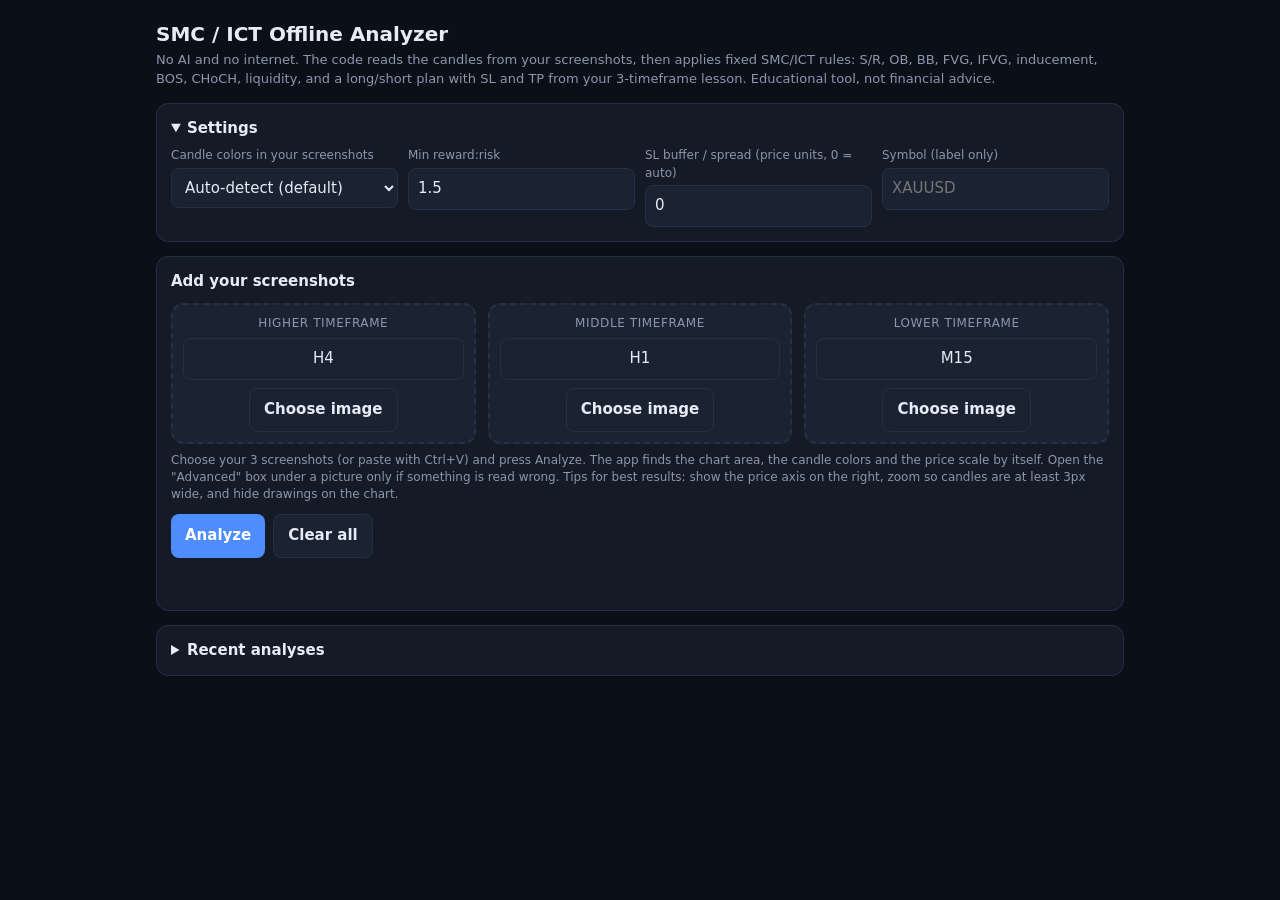
==== analyzer.html @ 826cf060 "Add files via upload" ====
<!doctype html>
<html lang="en">
<head>
<meta charset="utf-8">
<meta name="viewport" content="width=device-width,initial-scale=1">
<title>SMC/ICT Offline Analyzer</title>
<style>
:root{--bg:#0b0f17;--card:#141a26;--card2:#1b2332;--line:#263045;--tx:#e6ebf5;--mut:#8b97ad;--acc:#4f8cff;--g:#22c55e;--r:#ef4444;--y:#eab308}
*{box-sizing:border-box}
body{margin:0;background:var(--bg);color:var(--tx);font:15px/1.45 system-ui,-apple-system,Segoe UI,Roboto,sans-serif}
.wrap{max-width:1000px;margin:0 auto;padding:16px}
h1{font-size:20px;margin:4px 0 2px}
.sub{color:var(--mut);font-size:13px;margin-bottom:14px}
.card{background:var(--card);border:1px solid var(--line);border-radius:12px;padding:14px;margin-bottom:14px}
.card h2{font-size:15px;margin:0 0 10px}
label{display:block;font-size:12px;color:var(--mut);margin:8px 0 3px}
input,select{width:100%;background:var(--card2);border:1px solid var(--line);color:var(--tx);border-radius:8px;padding:9px;font:inherit}
.row{display:grid;grid-template-columns:repeat(auto-fit,minmax(150px,1fr));gap:10px}
.slots{display:grid;grid-template-columns:repeat(auto-fit,minmax(290px,1fr));gap:12px}
.slot{border:2px dashed var(--line);border-radius:12px;padding:10px;background:var(--card2)}
.slot .role{font-size:12px;color:var(--mut);text-transform:uppercase;letter-spacing:.05em;text-align:center}
.slot .lbl{margin-top:6px;text-align:center}
.slot .pick{margin-top:8px;text-align:center}
.ed{margin-top:8px}
.adv{display:none;margin-top:8px}
.adv summary{font-size:12px;color:var(--mut);font-weight:500}
canvas.thumb{width:100%;border-radius:8px;display:none;margin-top:8px;background:#000}
canvas.edc{width:100%;border-radius:8px;background:#000;display:block;cursor:crosshair;touch-action:none}
.hint{font-size:12px;color:var(--mut);margin-top:6px;white-space:pre-line}
button{background:var(--acc);color:#fff;border:0;border-radius:8px;padding:10px 14px;font:inherit;font-weight:600;cursor:pointer}
button.sec{background:var(--card2);border:1px solid var(--line);color:var(--tx)}
button:disabled{opacity:.5;cursor:not-allowed}
.btns{display:flex;gap:8px;flex-wrap:wrap;margin-top:10px}
.status{margin:10px 0;color:var(--mut);font-size:13px;min-height:18px}
.status.err{color:var(--r);white-space:pre-wrap}
.chips{display:flex;gap:8px;flex-wrap:wrap;margin:6px 0}
.chip{padding:3px 10px;border-radius:999px;font-size:12px;font-weight:600;border:1px solid var(--line);background:var(--card2)}
.bull{color:var(--g);border-color:#1d5a35}.bear{color:var(--r);border-color:#6b2222}.rng{color:var(--y);border-color:#6b5a14}
.trade{border-left:4px solid var(--mut)}
.trade.long{border-left-color:var(--g)}.trade.short{border-left-color:var(--r)}
.grid{display:grid;grid-template-columns:repeat(auto-fit,minmax(120px,1fr));gap:8px;margin:10px 0}
.kv{background:var(--card2);border-radius:8px;padding:8px 10px}
.kv b{display:block;font-size:11px;color:var(--mut);font-weight:500;text-transform:uppercase}
.kv span{font-size:16px;font-weight:700}
.tabs{display:flex;gap:6px;flex-wrap:wrap;margin-bottom:10px}
.tab{background:var(--card2);border:1px solid var(--line);color:var(--tx);padding:7px 12px;border-radius:8px;cursor:pointer;font-weight:600}
.tab.on{background:var(--acc);border-color:var(--acc)}
canvas.res{width:100%;border-radius:8px;background:#000;display:block}
.legend{display:flex;gap:6px;flex-wrap:wrap;margin:8px 0;align-items:center}
.lg{font-size:12px;padding:3px 9px;border-radius:999px;border:1px solid;cursor:pointer;user-select:none}
.lg.off{opacity:.35}
table{width:100%;border-collapse:collapse;font-size:13px;margin-top:8px}
th,td{text-align:left;padding:6px 8px;border-bottom:1px solid var(--line);vertical-align:top}
th{color:var(--mut);font-weight:500;font-size:12px}
.warn{background:#2a2410;border:1px solid #6b5a14;color:#f3dc8a;border-radius:8px;padding:8px 10px;margin:6px 0;font-size:13px}
.gate{display:flex;gap:10px;padding:7px 0;border-bottom:1px solid var(--line)}
.gate:last-child{border-bottom:0}
.gate .mk{font-weight:800;width:22px;flex:none}
.ok{color:var(--g)}.no{color:var(--r)}
.small{font-size:12px;color:var(--mut)}
details summary{cursor:pointer;font-weight:600}
a{color:var(--acc)}
</style>
</head>
<body>
<div class="wrap">
  <h1 id="ttl">SMC / ICT Offline Analyzer</h1>
  <div class="sub">No AI and no internet. The code reads the candles from your screenshots, then applies fixed SMC/ICT rules: S/R, OB, BB, FVG, IFVG, inducement, BOS, CHoCH, liquidity, and a long/short plan with SL and TP from your 3-timeframe lesson. Educational tool, not financial advice.</div>

  <details class="card" open>
    <summary>Settings</summary>
    <div class="row">
      <div><label>Candle colors in your screenshots</label>
        <select id="preset">
          <option value="auto">Auto-detect (default)</option>
          <option value="gr">Green up / red down</option>
          <option value="bluered">Blue up / red down</option>
          <option value="sample">Custom colors (set in the Advanced box under a chart)</option>
        </select></div>
      <div><label>Min reward:risk</label><input id="minRR" type="number" step="0.1" value="1.5"></div>
      <div><label>SL buffer / spread (price units, 0 = auto)</label><input id="slBuf" type="number" step="any" value="0"></div>
      <div><label>Symbol (label only)</label><input id="symbol" placeholder="XAUUSD"></div>
    </div>
  </details>

  <div class="card">
    <h2>Add your screenshots</h2>
    <div class="slots" id="slots"></div>
    <div class="small" style="margin-top:8px">
      Choose your 3 screenshots (or paste with Ctrl+V) and press Analyze. The app finds the chart area, the candle colors and the price scale by itself. Open the "Advanced" box under a picture only if something is read wrong. Tips for best results: show the price axis on the right, zoom so candles are at least 3px wide, and hide drawings on the chart.
    </div>
    <div class="btns">
      <button id="go">Analyze</button>
      <button class="sec" id="clear">Clear all</button>
    </div>
    <div class="status" id="status"></div>
  </div>

  <div id="out"></div>

  <details class="card">
    <summary>Recent analyses</summary>
    <div id="hist" class="small" style="margin-top:8px"></div>
  </details>
</div>

<script>
const $ = s => document.querySelector(s);
const TYPES = {
  OB:{c:'#3b82f6',l:'Order block'}, BB:{c:'#a855f7',l:'Breaker'}, FVG:{c:'#eab308',l:'FVG'},
  IFVG:{c:'#f97316',l:'IFVG'}, SR:{c:'#9ca3af',l:'S/R'}, INDUCEMENT:{c:'#ec4899',l:'Inducement'},
  BOS:{c:'#22c55e',l:'BOS'}, CHOCH:{c:'#ef4444',l:'CHoCH'}, LIQUIDITY:{c:'#14b8a6',l:'Liquidity'}
};
const ZONE_TYPES = ['OB','BB','FVG','IFVG'];

function esc(s){ return String(s==null?'':s).replace(/[&<>"']/g,c=>({'&':'&amp;','<':'&lt;','>':'&gt;','"':'&quot;',"'":'&#39;'}[c])); }
function fmt(v){
  if(v===null||v===undefined||!isFinite(v)) return '-';
  let s=Math.abs(v)>=100?v.toFixed(3):v.toFixed(5);
  if(s.indexOf('.')>=0) s=s.replace(/0+$/,'').replace(/\.$/,'');
  return s;
}
function median(a){ if(!a.length) return 0; const b=a.slice().sort((x,y)=>x-y), m=b.length>>1; return b.length%2?b[m]:(b[m-1]+b[m])/2; }

/* =====================================================================
   1. PIXELS -> CANDLES
   Works in "v" units: v = -y (pixels, higher on the screen = bigger v)
   ===================================================================== */
function makeClassifier(preset,s){
  if(preset==='sample'){
    const u=s.upColor,d=s.dnColor; if(!u||!d) return null;
    const T=65*65;
    return (r,g,b)=>{
      const du=(r-u[0])**2+(g-u[1])**2+(b-u[2])**2, dd=(r-d[0])**2+(g-d[1])**2+(b-d[2])**2;
      return du<=dd ? (du<=T?1:0) : (dd<=T?-1:0);
    };
  }
  if(preset==='bluered') return (r,g,b)=> (b>r+40&&b>g+5&&b>110)?1 : (r>g+40&&r>b+30&&r>110)?-1 : 0;
  return (r,g,b)=> (g>r+25&&g>b-35&&g>80)?1 : (r>g+40&&r>b+30&&r>110)?-1 : 0;
}

function detectCandles(s,preset,opts){
  opts=opts||{};
  const cls=opts.cls||makeClassifier(preset,s);
  if(!cls) return {error:'Choose "Sample up-candle color" and "Sample down-candle color" on this chart first (or pick another color preset).'};
  const cr=opts.crop||s.crop;
  const X1=Math.max(0,Math.round(Math.min(cr.x1,cr.x2))), X2=Math.min(s.w,Math.round(Math.max(cr.x1,cr.x2)));
  const Y1=Math.max(0,Math.round(Math.min(cr.y1,cr.y2))), Y2=Math.min(s.h,Math.round(Math.max(cr.y1,cr.y2)));
  const W=X2-X1, H=Y2-Y1;
  if(W<40||H<40) return {error:'The chart area is too small. Drag a bigger box around the candles.'};
  const d=s.data.data, mask=new Int8Array(W*H);
  for(let y=0;y<H;y++){ const row=(Y1+y)*s.w+X1; for(let x=0;x<W;x++){ const k=(row+x)*4; mask[y*W+x]=cls(d[k],d[k+1],d[k+2]); } }
  // remove long horizontal lines (entry/SL/TP lines, last-price line) so they are not read as candles
  const lineMin=Math.max(40,W*0.3);
  for(let y=0;y<H;y++){
    let run=0,best=0,cur=0;
    for(let x=0;x<W;x++){ const m=mask[y*W+x]; if(m!==0&&m===cur){run++;} else if(m!==0){cur=m;run=1;} else {cur=0;run=0;} if(run>best)best=run; }
    if(best>lineMin) mask.fill(0,y*W,(y+1)*W);
  }
  // per column stats
  const colCls=new Int8Array(W), top=new Int32Array(W), bot=new Int32Array(W);
  for(let x=0;x<W;x++){
    let nb=0,nr=0,mnB=1e9,mxB=-1,mnR=1e9,mxR=-1;
    for(let y=0;y<H;y++){ const m=mask[y*W+x]; if(m===1){nb++;if(y<mnB)mnB=y;if(y>mxB)mxB=y;} else if(m===-1){nr++;if(y<mnR)mnR=y;if(y>mxR)mxR=y;} }
    if(nb===0&&nr===0){colCls[x]=0;continue;}
    if(nb>=nr){colCls[x]=1;top[x]=mnB;bot[x]=mxB;} else {colCls[x]=-1;top[x]=mnR;bot[x]=mxR;}
  }
  // group columns into blobs
  let blobs=[]; { let x=0; while(x<W){ if(colCls[x]===0){x++;continue;} const c=colCls[x],x0=x; while(x<W&&colCls[x]===c)x++; blobs.push({x0,x1:x-1,c}); } }
  const stat=b=>{ let hi=1e9,lo=-1; for(let x=b.x0;x<=b.x1;x++){ if(top[x]<hi)hi=top[x]; if(bot[x]>lo)lo=bot[x]; } b.hi=hi;b.lo=lo;b.w=b.x1-b.x0+1; return b; };
  blobs=blobs.map(stat).filter(b=>b.lo-b.hi>=2);
  if(!blobs.length) return {error:'No candles found in the chart area. Check the candle colors setting and that the box covers the candles.'};
  const medW=median(blobs.map(b=>b.w));
  const warnings=[];
  // drop solid label-like blobs, split blobs made of touching candles
  const parts=[];
  for(const b of blobs){
    if(medW>=2 && b.w>3*medW){
      const ts=[]; for(let x=b.x0;x<=b.x1;x++) ts.push(top[x]);
      const mean=ts.reduce((a,v)=>a+v,0)/ts.length, sd=Math.sqrt(ts.reduce((a,v)=>a+(v-mean)**2,0)/ts.length);
      if(sd<2) continue;
    }
    if(medW>=2 && b.w>1.8*medW){
      const k=Math.round(b.w/medW), step=b.w/k;
      for(let t=0;t<k;t++){ const nb=stat({x0:b.x0+Math.round(t*step),x1:b.x0+Math.round((t+1)*step)-1,c:b.c}); if(nb.lo-nb.hi>=2) parts.push(nb); }
    } else parts.push(b);
  }
  const C=[];
  for(const b of chainFilter(parts)){
    let bt=-1,bb=-1;
    if(b.w>=3){
      const need=Math.max(2,0.6*b.w);
      for(let y=b.hi;y<=b.lo;y++){ let cnt=0; for(let x=b.x0;x<=b.x1;x++) if(mask[y*W+x]===b.c)cnt++; if(cnt>=need){ if(bt<0)bt=y; bb=y; } }
    }
    if(bt<0){ if(b.w<3){ bt=b.hi; bb=b.lo; } else { bt=bb=Math.round((b.hi+b.lo)/2); } }
    const hiY=Y1+b.hi, loY=Y1+b.lo, btY=Y1+bt, bbY=Y1+bb;
    const bull=b.c===1;
    C.push({x0:X1+b.x0,x1:X1+b.x1,xc:X1+(b.x0+b.x1)/2,hiY,loY,btY,bbY,bull,
      h:-hiY,l:-loY,o:bull?-bbY:-btY,c:bull?-btY:-bbY});
  }
  C.sort((a,b)=>a.xc-b.xc);
  if(medW<3) warnings.push('Candles are only about '+medW+'px wide, so bodies cannot be read well. Zoom in so each candle is at least 3px wide.');
  if(C.length<20) warnings.push('Only '+C.length+' candles were found. More candles on screen gives more reliable structure.');
  return {candles:C,crop:{X1,Y1,X2,Y2},warnings};
}

/* =====================================================================
   2. SMC RULE ENGINE (works on candles in any units; higher = bigger)
   ===================================================================== */
function analyzeSMC(C,opt){
  const L=C.length, n=Math.max(1,opt.n|0), RIGHT=opt.right, minFvg=opt.minFvg, tolMin=opt.tolMin||0;
  const medR=Math.max(median(C.map(c=>c.h-c.l)),1e-9);
  const medB=Math.max(median(C.map(c=>Math.abs(c.c-c.o))),medR*0.15);
  const items=[];
  const add=(type,dir,status,top,bot,x0,x1,idx,note,extra)=>items.push(Object.assign({type,dir,status,top,bot,x0,x1,idx,note},extra||{}));
  const isDisp=(t,d)=>{ const c=C[t], body=Math.abs(c.c-c.o); return (d===1?c.c>c.o:c.c<c.o)&&body>=1.2*medB&&body>=0.5*(c.h-c.l); };

  // swings
  const isPH=Array(L).fill(false), isPL=Array(L).fill(false), pivH=[], pivL=[];
  for(let j=n;j<L-n;j++){
    let a=true,b=true;
    for(let k=1;k<=n;k++){ if(!(C[j].h>=C[j-k].h&&C[j].h>C[j+k].h))a=false; if(!(C[j].l<=C[j-k].l&&C[j].l<C[j+k].l))b=false; }
    isPH[j]=a; isPL[j]=b; if(a)pivH.push({idx:j,v:C[j].h}); if(b)pivL.push({idx:j,v:C[j].l});
  }

  // structure: BOS / CHoCH (a candle must CLOSE beyond the last swing)
  const events=[]; let trend=0,lastH=null,lastL=null;
  for(let i=0;i<L;i++){
    const j=i-n;
    if(j>=0){ if(isPH[j])lastH={v:C[j].h,idx:j,done:false}; if(isPL[j])lastL={v:C[j].l,idx:j,done:false}; }
    if(lastH&&!lastH.done&&C[i].c>lastH.v){ events.push({type:trend===-1?'CHOCH':'BOS',dir:1,level:lastH.v,from:lastH.idx,idx:i}); trend=1; lastH.done=true; }
    if(lastL&&!lastL.done&&C[i].c<lastL.v){ events.push({type:trend===1?'CHOCH':'BOS',dir:-1,level:lastL.v,from:lastL.idx,idx:i}); trend=-1; lastL.done=true; }
  }
  for(const e of events) add(e.type,e.dir,'confirmed',e.level,e.level,C[e.from].xc,C[e.idx].xc,e.idx,
    (e.type==='CHOCH'?'First close against the trend: possible reversal':'Close beyond last swing: trend continues'));

  // order blocks and breakers
  const seen=new Set();
  for(const e of events){
    const d=e.dir; let m=e.from;
    m=Math.min(e.from+1,e.idx);
    if(d===1){ let mn=Infinity; for(let k=e.from+1;k<=e.idx;k++) if(C[k].l<mn){mn=C[k].l;m=k;} }
    else { let mx=-Infinity; for(let k=e.from+1;k<=e.idx;k++) if(C[k].h>mx){mx=C[k].h;m=k;} }
    let ob=m;
    for(let t=m;t>=Math.max(0,m-3);t--){ if(d===1?C[t].c<C[t].o:C[t].c>C[t].o){ob=t;break;} }
    const key=ob+':'+d; if(seen.has(key)) continue; seen.add(key);
    let disp=false; for(let t=ob+1;t<=e.idx;t++) if(isDisp(t,d)){disp=true;break;}
    if(!disp) continue;
    const top=C[ob].h, bot=C[ob].l;
    let status='fresh',inval=-1;
    for(let t=e.idx+1;t<L;t++){
      if(d===1){ if(C[t].c<bot){inval=t;break;} if(C[t].l<=top)status='tested'; }
      else { if(C[t].c>top){inval=t;break;} if(C[t].h>=bot)status='tested'; }
    }
    const word=d===1?'bullish':'bearish';
    if(inval<0){
      add('OB',d,status,top,bot,C[ob].x0,RIGHT,ob,'Last '+(d===1?'down':'up')+' candle before the '+word+' '+(e.type==='CHOCH'?'CHoCH':'BOS')+' with displacement');
    } else if(isDisp(inval,-d)){
      let st='fresh',dead=false;
      for(let t=inval+1;t<L;t++){
        if(d===1){ if(C[t].c>top){dead=true;break;} if(C[t].h>=bot)st='tested'; }
        else { if(C[t].c<bot){dead=true;break;} if(C[t].l<=top)st='tested'; }
      }
      if(!dead) add('BB',-d,st,top,bot,C[ob].x0,RIGHT,inval,'Failed '+word+' order block that flipped: now '+(d===1?'resistance':'support'));
    }
  }

  // fair value gaps and inversions
  for(let i=2;i<L;i++){
    const a=C[i-2],mm=C[i-1],b=C[i]; let d=0,top=0,bot=0;
    if(b.l>a.h&&mm.c>mm.o){d=1;bot=a.h;top=b.l;} else if(b.h<a.l&&mm.c<mm.o){d=-1;top=a.l;bot=b.h;}
    if(!d||(top-bot)<minFvg*medR) continue;
    let status='fresh',inv=-1,filled=false;
    for(let t=i+1;t<L;t++){
      if(d===1){ if(C[t].c<bot){inv=t;break;} if(C[t].l<=bot){filled=true;break;} if(C[t].l<=top)status='tested'; }
      else { if(C[t].c>top){inv=t;break;} if(C[t].h>=top){filled=true;break;} if(C[t].h>=bot)status='tested'; }
    }
    if(filled) continue;
    if(inv<0){ add('FVG',d,status,top,bot,a.x0,RIGHT,i,'Imbalance left by displacement: '+(d===1?'buy':'sell')+' zone, 50% = reference'); continue; }
    let st='fresh',dead=false;
    for(let u=inv+1;u<L;u++){
      if(d===1){ if(C[u].c>top){dead=true;break;} if(C[u].h>=bot)st='tested'; }
      else { if(C[u].c<bot){dead=true;break;} if(C[u].l<=top)st='tested'; }
    }
    if(!dead) add('IFVG',-d,st,top,bot,C[inv].x0,RIGHT,inv,'FVG closed through: now acts as '+(d===1?'resistance':'support'));
  }

  // inducement: first minor pullback after each structure break
  events.forEach((e,ei)=>{
    let q=-1;
    for(let t=e.idx+1;t<L-1;t++){
      if(e.dir===1){ if(C[t].l<C[t-1].l&&C[t].l<=C[t+1].l){q=t;break;} }
      else { if(C[t].h>C[t-1].h&&C[t].h>=C[t+1].h){q=t;break;} }
    }
    if(q<0) return;
    const lvl=e.dir===1?C[q].l:C[q].h; let sw=-1;
    for(let t=q+1;t<L;t++){ if(e.dir===1?C[t].l<lvl:C[t].h>lvl){sw=t;break;} }
    if(sw>=0&&ei<events.length-2) return;
    add('INDUCEMENT',e.dir,sw>=0?'swept':'fresh',lvl,lvl,C[q].xc,sw>=0?C[sw].xc:RIGHT,q,
      'First pullback after the '+(e.dir===1?'bullish':'bearish')+' break: '+(sw>=0?'already swept':'bait still resting, do not enter here'),{sweptAt:sw});
  });

  // liquidity sweeps (wick beyond a swing, close back inside)
  const sweeps=[];
  for(const p of pivL){ for(let k=p.idx+n+1;k<L;k++){ if(C[k].c<p.v)break; if(C[k].l<p.v){sweeps.push({dir:1,level:p.v,idx:k,from:p.idx,ext:C[k].l});break;} } }
  for(const p of pivH){ for(let k=p.idx+n+1;k<L;k++){ if(C[k].c>p.v)break; if(C[k].h>p.v){sweeps.push({dir:-1,level:p.v,idx:k,from:p.idx,ext:C[k].h});break;} } }
  sweeps.filter(s=>s.idx>=L-40).sort((a,b)=>b.idx-a.idx).slice(0,6).forEach(s=>
    add('LIQUIDITY',s.dir,'swept',s.level,s.level,C[s.from].xc,C[s.idx].xc,s.idx,(s.dir===1?'Sell-side':'Buy-side')+' liquidity swept, closed back inside'));

  // S/R and equal highs/lows
  const tol=Math.max(tolMin,0.25*medR);
  const cluster=piv=>{ const cs=[]; for(const p of piv){ const c=cs.find(c=>Math.abs(c.v-p.v)<=tol); if(c){c.pts.push(p);c.v=c.pts.reduce((a,b)=>a+b.v,0)/c.pts.length;} else cs.push({v:p.v,pts:[p]}); } return cs; };
  const srLevels=[];
  cluster(pivH.concat(pivL)).filter(c=>c.pts.length>=3).sort((a,b)=>b.pts.length-a.pts.length).slice(0,6).forEach(c=>{
    const first=Math.min(...c.pts.map(p=>p.idx));
    add('SR',0,'tested',c.v,c.v,C[first].xc,RIGHT,first,c.pts.length+' touches'); srLevels.push(c.v);
  });
  const liqLevels=[];
  const eq=(piv,isHigh)=>cluster(piv).filter(c=>c.pts.length>=2).forEach(c=>{
    if(srLevels.some(v=>Math.abs(v-c.v)<=tol)) return;
    const idxs=c.pts.map(p=>p.idx), first=Math.min(...idxs), last=Math.max(...idxs); let swept=false;
    for(let t=last+1;t<L;t++){ if(isHigh?C[t].h>c.v+tol*0.5:C[t].l<c.v-tol*0.5){swept=true;break;} }
    if(swept) return;
    add('LIQUIDITY',0,'fresh',c.v,c.v,C[first].xc,RIGHT,first,isHigh?'Equal highs: buy-side liquidity':'Equal lows: sell-side liquidity'); liqLevels.push(c.v);
  });
  eq(pivH,true); eq(pivL,false);
  let hh=-Infinity,ll=Infinity,hi=0,li=0;
  C.forEach((c,i)=>{ if(c.h>hh){hh=c.h;hi=i;} if(c.l<ll){ll=c.l;li=i;} });
  if(!srLevels.concat(liqLevels).some(v=>Math.abs(v-hh)<=tol)) add('LIQUIDITY',0,'fresh',hh,hh,C[hi].xc,RIGHT,hi,'Range high: buy-side liquidity');
  if(!srLevels.concat(liqLevels).some(v=>Math.abs(v-ll)<=tol)) add('LIQUIDITY',0,'fresh',ll,ll,C[li].xc,RIGHT,li,'Range low: sell-side liquidity');

  // unswept swing levels (targets) and premium/discount
  const openHighs=pivH.filter(p=>!C.slice(p.idx+1).some(c=>c.h>p.v)).map(p=>p.v);
  const openLows=pivL.filter(p=>!C.slice(p.idx+1).some(c=>c.l<p.v)).map(p=>p.v);
  let eqr=null;
  const lp=pivH[pivH.length-1], ll2=pivL[pivL.length-1];
  if(lp&&ll2&&lp.v>ll2.v) eqr={hi:lp.v,lo:ll2.v,mid:(lp.v+ll2.v)/2};
  else if(hh>ll) eqr={hi:hh,lo:ll,mid:(hh+ll)/2};
  return {trend,events,items,sweeps,pivH,pivL,openHighs,openLows,eq:eqr,medR,L,lastC:C[L-1],lastClose:C[L-1].c,C};
}

/* =====================================================================
   3. TRADE PLAN: the five gates from the lesson (H4 / H1 / M15)
   T = [{res,cal,label}, ...] for higher, middle, lower timeframe
   ===================================================================== */
function planTrade(T,minRR,slBuf){
  const H=T[0],M=T[1],Lw=T[2];
  const dn=d=>d===1?'bullish':d===-1?'bearish':'ranging';
  const f=(X,v)=>X.cal.toPrice(v);
  const zonesOf=X=>X.res.items.filter(i=>ZONE_TYPES.includes(i.type)).map(i=>{
    const a=f(X,i.top),b=f(X,i.bot); return {type:i.type,dir:i.dir,status:i.status,top:Math.max(a,b),bot:Math.min(a,b),idx:i.idx};});
  const tname={OB:'order block',BB:'breaker',FVG:'FVG',IFVG:'IFVG'};
  let dir=H.res.trend||M.res.trend;
  if(!dir) return {state:'none',gates:[{n:1,name:'Context',pass:false,text:'No BOS/CHoCH trend on '+H.label+' or '+M.label+'. Bias is unclear.'}],weak:[],waitFor:'Wait for a clear structure break on '+H.label+'.'};
  const long=dir===1, weak=[], gates=[];
  const P=f(Lw,Lw.res.lastClose);
  if(!H.res.trend) weak.push(H.label+' has no clear trend (ranging)');
  if(M.res.trend&&M.res.trend!==dir) weak.push(M.label+' trend ('+dn(M.res.trend)+') disagrees with '+H.label);
  gates.push({n:1,name:'Context ('+H.label+')',pass:true,text:'Bias '+dn(dir)+': look for '+(long?'buys':'sells')+' only. '+H.label+' is '+dn(H.res.trend)+', '+M.label+' is '+dn(M.res.trend)+'.'});

  // gate 2: location
  const hz=zonesOf(H).filter(z=>z.dir===dir);
  const near=hz.filter(z=>{const t=0.5*(z.top-z.bot);return P>=z.bot-t&&P<=z.top+t;});
  let halfOK=true,halfTxt='Premium/discount could not be measured.';
  if(H.res.eq){ const mid=f(H,H.res.eq.mid); halfOK=long?P<mid:P>mid; halfTxt='Price '+fmt(P)+' is in the '+(P<mid?'discount':'premium')+' half (50% = '+fmt(mid)+').'; }
  const behind=hz.filter(z=>long?z.top<=P:z.bot>=P).sort((a,b)=>long?b.top-a.top:a.bot-b.bot)[0];
  const g2=near.length>0&&halfOK;
  gates.push({n:2,name:'Location ('+H.label+')',pass:g2,text:near.length
    ? 'Price is at the '+H.label+' '+tname[near[0].type]+' '+fmt(near[0].bot)+' - '+fmt(near[0].top)+'. '+halfTxt+(halfOK?'':' Wrong half for a '+(long?'buy':'sell')+'.')
    : 'Price is not at a '+dn(dir)+' '+H.label+' zone. '+halfTxt+(behind?' Nearest: '+tname[behind.type]+' '+fmt(behind.bot)+' - '+fmt(behind.top)+'.':'')});

  // gates 3 and 4: liquidity then structure on the middle timeframe
  const Lm=M.res.L;
  const sw=M.res.sweeps.filter(s=>s.dir===dir&&s.idx>=Lm-40).sort((a,b)=>b.idx-a.idx)[0];
  const ind=M.res.items.filter(i=>i.type==='INDUCEMENT'&&i.dir===dir&&i.sweptAt>=Lm-40).sort((a,b)=>b.sweptAt-a.sweptAt)[0];
  const swIdx=sw?sw.idx:(ind?ind.sweptAt:-1);
  gates.push({n:3,name:'Liquidity ('+M.label+')',pass:swIdx>=0,text:sw
    ? (long?'Sell-side':'Buy-side')+' liquidity at '+fmt(f(M,sw.level))+' was swept '+(Lm-1-sw.idx)+' candles ago and price closed back inside.'
    : ind ? 'Inducement was swept '+(Lm-1-ind.sweptAt)+' candles ago.'
    : 'No recent '+(long?'sell-side':'buy-side')+' sweep or swept inducement on '+M.label+'.'});
  const ev=swIdx>=0?M.res.events.filter(e=>e.dir===dir&&e.idx>=swIdx).pop():null;
  gates.push({n:4,name:'Structure ('+M.label+')',pass:!!ev,text:ev
    ? (ev.type==='CHOCH'?'CHoCH':'BOS')+' '+dn(dir)+' at '+fmt(f(M,ev.level))+' after the sweep.'
    : swIdx>=0?'No '+dn(dir)+' CHoCH/BOS after the sweep yet.':'Needs a liquidity sweep first.'});

  // gate 5: trigger on the lower timeframe (order block mitigation / FVG)
  const lz=zonesOf(Lw).filter(z=>z.dir===dir);
  const lc=Lw.res.lastC, lcp={o:f(Lw,lc.o),h:Math.max(f(Lw,lc.h),f(Lw,lc.l)),l:Math.min(f(Lw,lc.h),f(Lw,lc.l)),c:f(Lw,lc.c)};
  const lev=Lw.res.events.filter(e=>e.dir===dir&&e.idx>=Lw.res.L-30).pop();
  const trigZ=lz.find(z=>{const t=0.25*(z.top-z.bot);return lcp.l<=z.top+t&&lcp.h>=z.bot-t;});
  const rej=trigZ?(long?lcp.c>lcp.o&&lcp.l<=trigZ.top:lcp.c<lcp.o&&lcp.h>=trigZ.bot):false;
  const g5=!!(lev&&trigZ&&rej);
  gates.push({n:5,name:'Trigger ('+Lw.label+')',pass:g5,text:
    (lev?Lw.label+' '+(lev.type==='CHOCH'?'CHoCH':'BOS')+' '+dn(dir)+' seen. ':'No recent '+dn(dir)+' structure break on '+Lw.label+'. ')
    +(trigZ?'Price is in the '+tname[trigZ.type]+' '+fmt(trigZ.bot)+' - '+fmt(trigZ.top)+'. ':'Price is not inside a '+dn(dir)+' '+Lw.label+' zone. ')
    +(trigZ?(rej?'Last candle closed '+dn(dir)+' off the zone.':'Waiting for a closed '+dn(dir)+' rejection candle.'):'')});

  // plan zone
  let pz=trigZ;
  if(!pz){ const cand=lz.concat(zonesOf(M).filter(z=>z.dir===dir)).filter(z=>long?z.top<=P:z.bot>=P).sort((a,b)=>long?b.top-a.top:a.bot-b.bot); pz=cand[0]; }
  const first4=gates.slice(0,4).every(g=>g.pass);
  const waitFor=(!g2?'Wait for price to reach a '+dn(dir)+' '+H.label+' zone in the '+(long?'discount':'premium')+' half. ':'')
    +(g2&&!gates[2].pass?'Wait for '+M.label+' to sweep '+(long?'a low':'a high')+' at the zone. ':'')
    +(g2&&gates[2].pass&&!gates[3].pass?'Wait for a '+dn(dir)+' CHoCH/MSS on '+M.label+'. ':'')
    +(first4&&!g5?'Wait for a '+Lw.label+' '+(long?'bullish':'bearish')+' closed candle rejecting the zone, then enter on the break of its '+(long?'high':'low')+'. ':'');
  if(!pz) return {state:'none',direction:long?'long':'short',gates,weak,waitFor:waitFor+'No '+Lw.label+' zone to enter from was found.'};

  // entry, stop, targets
  const medRp=Math.abs(f(Lw,Lw.res.medR)-f(Lw,0));
  const buf=slBuf>0?slBuf:0.15*medRp;
  const ready=g5&&first4;
  let entry,sl,entryType;
  if(ready){ entry=long?lcp.h:lcp.l; sl=long?Math.min(pz.bot,lcp.l)-buf:Math.max(pz.top,lcp.h)+buf; entryType=long?'buy stop above the trigger candle high':'sell stop below the trigger candle low'; }
  else { entry=(pz.top+pz.bot)/2; sl=long?pz.bot-buf:pz.top+buf; entryType='limit at the zone 50%'; }
  const risk=Math.abs(entry-sl);
  if(!(risk>0)||(long?sl>=entry:sl<=entry)) return {state:'none',direction:long?'long':'short',gates,weak,waitFor:waitFor+'Entry and stop could not be placed sensibly.'};
  const lv=[];
  T.forEach(X=>{
    X.res.items.filter(i=>(i.type==='LIQUIDITY'&&i.status!=='swept')||i.type==='SR').forEach(i=>lv.push({p:f(X,i.top),label:(i.note||i.type).replace(/:.*/,'')+' ('+X.label+')'}));
    (long?X.res.openHighs:X.res.openLows).forEach(v=>lv.push({p:f(X,v),label:'swing '+(long?'high':'low')+' ('+X.label+')'}));
  });
  const tps=[];
  lv.filter(x=>long?x.p>entry+0.9*risk:x.p<entry-0.9*risk).sort((a,b)=>long?a.p-b.p:b.p-a.p).forEach(x=>{
    if(tps.length<3&&!tps.some(t=>Math.abs(t.price-x.p)<0.25*risk)) tps.push({price:x.p,rr:Math.abs(x.p-entry)/risk,label:x.label});
  });
  const liqBest=tps.reduce((m,t)=>Math.max(m,t.rr),0);
  if(!tps.some(t=>t.rr>=minRR)){ tps.push({price:long?entry+minRR*risk:entry-minRR*risk,rr:minRR,label:'fixed '+minRR+'R (no liquidity target that far)'}); weak.push('No liquidity target at '+minRR+'R or better'); }
  tps.sort((a,b)=>a.rr-b.rr);
  let grade; if(!first4) grade='B'; else if(weak.length===0&&liqBest>=3) grade='A+'; else if(weak.length<=1) grade='A'; else grade='B';
  const state=grade==='B'?'SKIP':(ready?'READY':'WATCH');
  return {state,grade,provisional:!ready&&grade!=='B',direction:long?'long':'short',entry,entryType,sl,zTop:pz.top,zBot:pz.bot,zType:tname[pz.type],tps,risk,gates,weak,waitFor,
    gatesPassed:gates.filter(g=>g.pass).length};
}

/* =====================================================================
   5. AUTOMATIC DETECTION: palette, chart pane, orientation, price axis
   ===================================================================== */
// tighten the color test to the dominant (opaque) candle colors, so semi-transparent volume bars are ignored
function refineClassifier(s,loose){
  const d=s.data.data,N=s.w*s.h;
  const all=new Int32Array(4096),sr=new Float64Array(4096),sg=new Float64Array(4096),sb=new Float64Array(4096),cnt=[new Int32Array(4096),new Int32Array(4096)];
  for(let p=0;p<N;p++){
    const k=p*4,r=d[k],g=d[k+1],b=d[k+2],cell=((r>>4)<<8)|((g>>4)<<4)|(b>>4);
    all[cell]++;sr[cell]+=r;sg[cell]+=g;sb[cell]+=b;
    const m=loose(r,g,b); if(m===1)cnt[0][cell]++; else if(m===-1)cnt[1][cell]++;
  }
  let bi=0; for(let c=1;c<4096;c++) if(all[c]>all[bi]) bi=c;
  const bg=[sr[bi]/all[bi],sg[bi]/all[bi],sb[bi]/all[bi]];
  const pick=k=>{
    const a=cnt[k]; let tot=0; for(let c=0;c<4096;c++) tot+=a[c]; if(tot<30) return null;
    const need=Math.max(30,0.03*tot); let best=-1,bd=-1;
    for(let c=0;c<4096;c++){ if(a[c]<need) continue; const r=sr[c]/all[c],g=sg[c]/all[c],b=sb[c]/all[c]; const dd=(r-bg[0])**2+(g-bg[1])**2+(b-bg[2])**2; if(dd>bd){bd=dd;best=c;} }
    return best<0?null:[sr[best]/all[best],sg[best]/all[best],sb[best]/all[best]];
  };
  const ub=pick(0),db=pick(1),T=55*55;
  if(!ub&&!db) return loose;
  return (r,g,b)=>{
    const m=loose(r,g,b); if(m===0) return 0;
    const c=m===1?ub:db; if(!c) return m;
    return ((r-c[0])**2+(g-c[1])**2+(b-c[2])**2)<=T?m:0;
  };
}
// keep only the longest run of blobs that line up like candles (drops legend digits, icons, stray marks)
function chainFilter(parts){
  if(parts.length<6) return parts;
  const cx=parts.map(b=>(b.x0+b.x1)/2), mh=median(parts.map(b=>b.lo-b.hi)), diffs=[];
  for(let i=1;i<parts.length;i++) diffs.push(cx[i]-cx[i-1]);
  const p=Math.max(1,median(diffs)), runs=[]; let cur=[0];
  for(let i=1;i<parts.length;i++){
    const a=parts[i-1],b=parts[i], gapY=Math.max(0,b.hi-a.lo,a.hi-b.lo);
    if(cx[i]-cx[i-1]<=2.5*p+1&&gapY<=3*mh) cur.push(i); else {runs.push(cur);cur=[i];}
  }
  runs.push(cur); runs.sort((a,b)=>b.length-a.length);
  return runs[0].map(i=>parts[i]);
}
// find the main price pane: tallest band of candle-colored rows (volume and indicator panes sit in other bands)
function autoCrop(s,cls){
  const W=s.w,H=s.h,d=s.data.data,mask=new Int8Array(W*H),rowCnt=new Int32Array(H);
  for(let y=0;y<H;y++){ let c=0,o=y*W; for(let x=0;x<W;x++){ const k=(o+x)*4,m=cls(d[k],d[k+1],d[k+2]); if(m!==0){mask[o+x]=m;c++;} } rowCnt[y]=c; }
  // clear wide solid blocks (last-price tag, long horizontal lines) so they are not taken as part of the chart
  const runMax=Math.max(30,Math.round(W*0.04));
  for(let y=0;y<H;y++){ const o=y*W; let x=0; while(x<W){ const m=mask[o+x]; if(!m){x++;continue;} let e=x; while(e<W&&mask[o+e]===m) e++; if(e-x>runMax){ for(let k=x;k<e;k++) mask[o+k]=0; rowCnt[y]-=(e-x); } x=e; } }
  const gapMin=Math.max(8,Math.round(H*0.015)), bands=[]; let st=-1,last=-1;
  for(let y=0;y<H;y++){ if(rowCnt[y]>=3){ if(st<0) st=y; else if(y-last-1>gapMin){bands.push([st,last]);st=y;} last=y; } }
  if(st>=0) bands.push([st,last]);
  if(!bands.length) return null;
  let band=bands[0]; for(const b of bands) if(b[1]-b[0]>band[1]-band[0]) band=b;
  const colCnt=new Int32Array(W);
  for(let y=band[0];y<=band[1];y++){ const o=y*W; for(let x=0;x<W;x++) if(mask[o+x]) colCnt[x]++; }
  const gapX=Math.max(12,Math.round(W*0.03)), cl=[]; let cs=-1,cLast=-1,cn=0;
  for(let x=0;x<W;x++){ if(colCnt[x]>=2){ if(cs<0){cs=x;cn=0;} else if(x-cLast-1>gapX){cl.push([cs,cLast,cn]);cs=x;cn=0;} cLast=x;cn++; } }
  if(cs>=0) cl.push([cs,cLast,cn]);
  if(!cl.length) return null;
  let c=cl[0]; for(const k of cl) if(k[2]>c[2]) c=k;
  let y0=1e9,y1=-1;
  for(let y=band[0];y<=band[1];y++){ const o=y*W; for(let x=c[0];x<=c[1];x++) if(mask[o+x]){ if(y<y0)y0=y; y1=y; break; } }
  if(y1<0) return null;
  return {x1:Math.max(0,c[0]-2),y1:Math.max(0,y0-2),x2:Math.min(W,c[1]+3),y2:Math.min(H,y1+3)};
}
// in real markets a candle opens near the previous close: if swapping up/down fits much better, the colors are reversed (red = up)
function orientErr(C){ let e=0; for(let i=1;i<C.length;i++) e+=Math.abs(C[i].o-C[i-1].c); return e/(C.length-1); }
function maybeFlip(C){
  if(C.length<12) return null;
  const medR=median(C.map(c=>c.h-c.l)), e1=orientErr(C);
  const sw=C.map(c=>Object.assign({},c,{o:c.c,c:c.o,bull:!c.bull}));
  return (e1>0.3*medR&&orientErr(sw)<0.6*e1)?sw:null;
}
function autoDetect(s,preset){
  const list=preset==='auto'?['gr','bluered']:[preset]; let best=null;
  for(const p of list){
    const loose=makeClassifier(p,s); if(!loose) continue;
    const cls=p==='sample'?loose:refineClassifier(s,loose);
    const crop=s.userCrop?s.crop:autoCrop(s,cls); if(!crop) continue;
    const det=detectCandles(s,p,{crop,cls}); if(det.error||det.candles.length<5) continue;
    if(!best||det.candles.length>best.det.candles.length) best={det,preset:p};
  }
  if(!best) return null;
  { const cs=best.det.candles; if(!s.userCrop) best.det.crop.X2=Math.min(s.w,Math.round(cs[cs.length-1].x1)+4); }
  const fl=maybeFlip(best.det.candles);
  if(fl){ best.det.candles=fl; best.det.warnings.push('The candle colors looked reversed (red = up), so I swapped them.'); best.flipped=true; }
  return best;
}

// ---- built-in digit reader for the price axis (no libraries, no internet) ----
function compVec(src,rw,c,maxd){
  const bw=c.x1-c.x0+1,bh=c.y1-c.y0+1,out=new Float32Array(160);
  for(let gy=0;gy<16;gy++){
    const ys=c.y0+Math.floor(gy*bh/16), ye=c.y0+Math.max(Math.floor((gy+1)*bh/16),Math.floor(gy*bh/16)+1);
    for(let gx=0;gx<10;gx++){
      const xs=c.x0+Math.floor(gx*bw/10), xe=c.x0+Math.max(Math.floor((gx+1)*bw/10),Math.floor(gx*bw/10)+1);
      let sum=0,n=0; for(let y=ys;y<ye;y++) for(let x=xs;x<xe;x++){ sum+=Math.min(1,src[y*rw+x]/maxd); n++; }
      out[gy*10+gx]=n?sum/n:0;
    }
  }
  return out;
}
function classifyDigit(v,ar,tpl){
  let best='',bd=1e9;
  for(const t of tpl){ let sum=0; for(let k=0;k<160;k++) sum+=Math.abs(v[k]-t.vec[k]); sum+=24*Math.abs(ar-t.ar); if(sum<bd){bd=sum;best=t.ch;} }
  return best;
}
function ocrCalibrate(s,X2,tpl){
  if(!tpl||!tpl.length) return null;
  const W=s.w,H=s.h,d=s.data.data;
  const x0=Math.max(0,Math.min(W-30,Math.round(X2)+2)), rw=W-x0, N=rw*H;
  if(rw<24) return null;
  const lum=new Uint8Array(N),hist=new Int32Array(64);
  for(let y=0;y<H;y++){ let o=y*rw,k=(y*W+x0)*4; for(let x=0;x<rw;x++,k+=4){ const l=(0.299*d[k]+0.587*d[k+1]+0.114*d[k+2])|0; lum[o+x]=l; hist[l>>2]++; } }
  let bq=0; for(let i=1;i<64;i++) if(hist[i]>hist[bq]) bq=i;
  const bg=bq*4+2, diff=new Uint8Array(N), fg=new Uint8Array(N);
  for(let i=0;i<N;i++){ const df=Math.abs(lum[i]-bg); diff[i]=df; fg[i]=df>45?1:0; }
  const lab=new Int32Array(N),stack=new Int32Array(N),comps=[];
  for(let i=0;i<N;i++){
    if(!fg[i]||lab[i]) continue;
    const id=comps.length+1; let sp=0; stack[sp++]=i; lab[i]=id;
    let bx0=1e9,bx1=-1,by0=1e9,by1=-1,area=0;
    while(sp){
      const p=stack[--sp],px=p%rw,py=(p/rw)|0; area++;
      if(px<bx0)bx0=px; if(px>bx1)bx1=px; if(py<by0)by0=py; if(py>by1)by1=py;
      for(let dy=-1;dy<=1;dy++){ const ny=py+dy; if(ny<0||ny>=H) continue;
        for(let dx=-1;dx<=1;dx++){ const nx=px+dx; if(nx<0||nx>=rw) continue; const q=ny*rw+nx; if(fg[q]&&!lab[q]){lab[q]=id;stack[sp++]=q;} } }
    }
    comps.push({id,x0:bx0,x1:bx1,y0:by0,y1:by1,area,w:bx1-bx0+1,h:by1-by0+1});
  }
  const cand=comps.filter(c=>c.h>=6&&c.h<=70&&c.w<=c.h*1.3&&c.area>=8);
  if(cand.length<8) return null;
  const hm=new Map(); cand.forEach(c=>hm.set(c.h,(hm.get(c.h)||0)+1));
  let hs=0,hc=0; for(const h of hm.keys()){ const n=(hm.get(h-1)||0)+hm.get(h)+(hm.get(h+1)||0); if(n>hc){hc=n;hs=h;} }
  if(hc<6) return null;
  const digs=comps.filter(c=>c.h>=0.78*hs&&c.h<=1.3*hs&&c.w>=0.14*hs&&c.w<=3.6*hs&&c.area/(c.w*c.h)<0.8);
  const wm=median(digs.filter(c=>c.w<=0.95*hs).map(c=>c.w))||0.55*hs;
  const pieces=[];
  for(const c of digs){
    if(c.w>1.5*wm){ const k=Math.max(2,Math.round(c.w/wm)); for(let t=0;t<k;t++){ const xs=c.x0+Math.round(t*c.w/k), xe=c.x0+Math.round((t+1)*c.w/k)-1; pieces.push({id:c.id,x0:xs,x1:Math.max(xs,xe),y0:c.y0,y1:c.y1,w:Math.max(1,xe-xs+1),h:c.h}); } }
    else pieces.push(c);
  }
  const ids=new Set(digs.map(c=>c.id)), vals=[];
  for(let i=0;i<N;i+=1){ if(lab[i]&&ids.has(lab[i])) vals.push(diff[i]); }
  vals.sort((a,b)=>a-b); const maxd=Math.max(60,vals[Math.floor(vals.length*0.9)]||120);
  const puncts=comps.filter(c=>c.h<=0.5*hs&&c.w<=0.5*hs&&c.area>=3&&c.h>=2);
  pieces.sort((a,b)=>(a.y0+a.y1)-(b.y0+b.y1));
  const rows=[];
  for(const c of pieces){ const cy=(c.y0+c.y1)/2; let r=rows.find(r=>Math.abs(r.cy-cy)<=0.4*hs); if(!r){r={cy,items:[]};rows.push(r);} r.items.push(c); r.cy=r.items.reduce((a,x)=>a+(x.y0+x.y1)/2,0)/r.items.length; }
  const pts=[];
  for(const r of rows){
    r.items.sort((a,b)=>a.x0-b.x0);
    if(r.items.length<3) continue;
    const base=median(r.items.map(c=>c.y1)), lo=r.items[0].x0, hi=r.items[r.items.length-1].x1;
    const seq=r.items.map(c=>({k:'d',c}));
    for(const p of puncts){ if(p.y1>=base-0.15*hs&&p.y1<=base+0.5*hs&&p.x0>=lo&&p.x1<=hi) seq.push({k:'p',c:p,tail:p.y1>base+0.1*hs}); }
    seq.sort((a,b)=>a.c.x0-b.c.x0);
    const words=[]; let cur=[seq[0]];
    for(let i=1;i<seq.length;i++){ if(seq[i].c.x0-seq[i-1].c.x1-1>0.8*hs){words.push(cur);cur=[];} cur.push(seq[i]); }
    words.push(cur);
    for(const w of words){
      if(w.filter(e=>e.k==='d').length<3) continue;
      let str='';
      for(const e of w){ if(e.k==='d'){ str+=classifyDigit(compVec(diff,rw,{x0:e.c.x0,x1:e.c.x1,y0:e.c.y0,y1:e.c.y1},maxd),e.c.w/e.c.h,tpl); } else str+=e.tail?',':'.'; }
      str=str.replace(/,/g,''); const dots=str.split('.'); if(dots.length>2) str=dots.slice(0,-1).join('')+'.'+dots[dots.length-1];
      const v=parseFloat(str); if(isFinite(v)) pts.push({y:r.cy,v});
    }
  }
  const tol=Math.max(2.5,0.2*hs); let best=null;
  for(let i=0;i<pts.length;i++) for(let j=i+1;j<pts.length;j++){
    const dy=pts[j].y-pts[i].y; if(Math.abs(dy)<2*hs) continue;
    const dv=pts[j].v-pts[i].v; if(dv===0) continue;
    const m=dv/dy; if(!(m<0)) continue; const c0=pts[i].v-m*pts[i].y;
    const inl=pts.filter(p=>Math.abs((p.v-(m*p.y+c0))/m)<=tol);
    if(!best||inl.length>best.inl.length) best={m,c0,inl};
  }
  if(!best||best.inl.length<3) return null;
  const n=best.inl.length; let sy=0,sv=0,syy=0,syv=0;
  for(const p of best.inl){ sy+=p.y; sv+=p.v; syy+=p.y*p.y; syv+=p.y*p.v; }
  const den=n*syy-sy*sy; if(!den) return null;
  const m=(n*syv-sy*sv)/den, c=(sv-m*sy)/n;
  if(!(m<0)) return null;
  const vs=best.inl.map(p=>p.v);
  return {toPrice:v=>m*(-v)+c,toV:p=>-((p-c)/m),count:n,min:Math.min(...vs),max:Math.max(...vs),auto:true};
}
/*ENGINE_END*/

/* =====================================================================
   4. UI
   ===================================================================== */
const ROLES=[['Higher timeframe','H4'],['Middle timeframe','H1'],['Lower timeframe','M15']];
const slots=[0,1,2].map(()=>({canvas:null,data:null,w:0,h:0,crop:null,userCrop:false,autoCrop:null,autoCal:null,cal:{y1:null,y2:null},upColor:null,dnColor:null,drag:null,result:null}));

const SKEYS=['preset','minRR','slBuf','symbol'];
function loadSettings(){ try{ const s=JSON.parse(localStorage.getItem('smc_off_settings')||'{}'); SKEYS.forEach(k=>{ if(s[k]!==undefined) $('#'+k).value=s[k]; }); }catch(e){} }
function saveSettings(){ try{ const s={}; SKEYS.forEach(k=>s[k]=$('#'+k).value); localStorage.setItem('smc_off_settings',JSON.stringify(s)); }catch(e){} }
SKEYS.forEach(k=>$('#'+k).addEventListener('change',()=>{saveSettings(); slots.forEach((s,i)=>s.canvas&&updateHint(i));}));
function setStatus(t,err){ const s=$('#status'); s.textContent=t; s.className='status'+(err?' err':''); }

function buildSlots(){
  const box=$('#slots'); box.innerHTML='';
  ROLES.forEach(([role,def],i)=>{
    const d=document.createElement('div'); d.className='slot'; d.id='slot'+i;
    d.innerHTML=`<div class="role">${role}</div>
      <input class="lbl" value="${def}" aria-label="timeframe label">
      <div class="pick"><button class="sec" type="button">Choose image</button></div>
      <input type="file" accept="image/*" hidden>
      <canvas class="thumb"></canvas>
      <details class="adv"><summary>Advanced: fix the chart area, prices or colors (only if auto-detect is wrong)</summary>
      <div class="ed">
        <canvas class="edc"></canvas>
        <label>Tool (then tap or drag on the chart)</label>
        <select class="tool">
          <option value="crop">Chart area: drag a box around the candles only</option>
          <option value="p1">Price point A: click a price label height</option>
          <option value="p2">Price point B: click another, far from A</option>
          <option value="up">Sample up-candle color: click a bullish candle</option>
          <option value="dn">Sample down-candle color: click a bearish candle</option>
        </select>
        <div class="row">
          <div><label>Price at A</label><input class="pa" type="number" step="any" placeholder="e.g. 2650"></div>
          <div><label>Price at B</label><input class="pb" type="number" step="any" placeholder="e.g. 2600"></div>
        </div>
        <div class="hint"></div>
        <div class="btns"><button class="sec rst" type="button">Reset to automatic</button></div>
      </div></details>`;
    const file=d.querySelector('input[type=file]');
    d.querySelector('.pick button').onclick=()=>file.click();
    file.onchange=()=>{ if(file.files[0]) loadFile(file.files[0],i); file.value=''; };
    d.querySelector('.pa').oninput=d.querySelector('.pb').oninput=()=>updateHint(i);
    d.querySelector('.rst').onclick=()=>{ const s=slots[i]; s.userCrop=false; s.cal={y1:null,y2:null}; s.upColor=s.dnColor=null; d.querySelector('.pa').value=''; d.querySelector('.pb').value=''; s.crop=s.autoCrop||defaultCrop(s); drawEditor(i); };
    const cv=d.querySelector('.edc'), tool=d.querySelector('.tool');
    const ptr=e=>{ const r=cv.getBoundingClientRect(); return {x:(e.clientX-r.left)*cv.width/r.width,y:(e.clientY-r.top)*cv.height/r.height}; };
    cv.addEventListener('pointerdown',e=>{
      const s=slots[i]; if(!s.canvas) return; const p=ptr(e), t=tool.value;
      if(t==='crop'){ s.drag=true; s.crop={x1:p.x,y1:p.y,x2:p.x,y2:p.y}; try{cv.setPointerCapture(e.pointerId);}catch(_){} }
      else if(t==='p1') s.cal.y1=p.y; else if(t==='p2') s.cal.y2=p.y;
      else { const k=(Math.round(p.y)*s.w+Math.round(p.x))*4, dd=s.data.data; const col=[dd[k],dd[k+1],dd[k+2]]; if(t==='up') s.upColor=col; else s.dnColor=col; }
      drawEditor(i);
    });
    cv.addEventListener('pointermove',e=>{ const s=slots[i]; if(!s.drag) return; const p=ptr(e); s.crop.x2=p.x; s.crop.y2=p.y; drawEditor(i); });
    const end=()=>{ const s=slots[i]; if(!s.drag) return; s.drag=false;
      const c=s.crop, x1=Math.min(c.x1,c.x2),x2=Math.max(c.x1,c.x2),y1=Math.min(c.y1,c.y2),y2=Math.max(c.y1,c.y2);
      const small=(x2-x1<40||y2-y1<40); s.userCrop=!small; s.crop=small?(s.autoCrop||defaultCrop(s)):{x1,y1,x2,y2}; drawEditor(i); };
    cv.addEventListener('pointerup',end); cv.addEventListener('pointercancel',end);
    box.appendChild(d);
  });
}
function defaultCrop(s){ return {x1:s.w*0.01,y1:s.h*0.07,x2:s.w*0.86,y2:s.h*0.90}; }
function labelOf(i){ return ($('#slot'+i+' .lbl').value||ROLES[i][1]).trim(); }

function loadFile(file,i){
  if(!file.type.startsWith('image/')){ setStatus('That file is not an image.',true); return; }
  const url=URL.createObjectURL(file), im=new Image();
  im.onload=()=>{
    const sc=Math.min(1,2600/Math.max(im.width,im.height));
    const c=document.createElement('canvas'); c.width=Math.round(im.width*sc); c.height=Math.round(im.height*sc);
    const g=c.getContext('2d',{willReadFrequently:true}); g.drawImage(im,0,0,c.width,c.height);
    const s=slots[i]; s.canvas=c; s.w=c.width; s.h=c.height; s.data=g.getImageData(0,0,c.width,c.height);
    s.crop=defaultCrop(s); s.userCrop=false; s.autoCrop=null; s.autoCal=null; s.cal={y1:null,y2:null}; s.upColor=s.dnColor=null; s.result=null;
    const th=$('#slot'+i+' .thumb'); th.width=Math.min(700,c.width); th.height=Math.round(c.height*th.width/c.width); th.getContext('2d').drawImage(c,0,0,th.width,th.height); th.style.display='block';
    $('#slot'+i+' .adv').style.display='block'; drawEditor(i); URL.revokeObjectURL(url); setStatus('');
  };
  im.onerror=()=>setStatus('Could not read that image.',true);
  im.src=url;
}
document.addEventListener('paste',e=>{
  const it=[...(e.clipboardData?.items||[])].find(x=>x.type.startsWith('image/')); if(!it) return;
  let i=slots.findIndex(s=>!s.canvas); if(i<0) i=0; loadFile(it.getAsFile(),i);
});

function drawEditor(i){
  const s=slots[i]; if(!s.canvas) return;
  const cv=$('#slot'+i+' .edc'); cv.width=s.w; cv.height=s.h; const g=cv.getContext('2d'); g.drawImage(s.canvas,0,0);
  const c=s.crop;
  if(c){
    const x1=Math.min(c.x1,c.x2),x2=Math.max(c.x1,c.x2),y1=Math.min(c.y1,c.y2),y2=Math.max(c.y1,c.y2);
    g.fillStyle='rgba(0,0,0,.45)'; g.fillRect(0,0,s.w,y1); g.fillRect(0,y2,s.w,s.h-y2); g.fillRect(0,y1,x1,y2-y1); g.fillRect(x2,y1,s.w-x2,y2-y1);
    g.strokeStyle='#facc15'; g.lineWidth=Math.max(2,s.w/500); g.setLineDash([10,6]); g.strokeRect(x1,y1,x2-x1,y2-y1); g.setLineDash([]);
  }
  [['y1','A'],['y2','B']].forEach(([k,l])=>{
    if(s.cal[k]==null) return; g.strokeStyle='#22d3ee'; g.lineWidth=Math.max(1.5,s.w/700);
    g.beginPath(); g.moveTo(0,s.cal[k]); g.lineTo(s.w,s.cal[k]); g.stroke();
    g.fillStyle='#22d3ee'; g.font='bold '+Math.max(14,s.w/60)+'px sans-serif'; g.fillText('Price '+l,6,s.cal[k]-4);
  });
  updateHint(i);
}
function manualComplete(i){
  const s=slots[i], pa=parseFloat($('#slot'+i+' .pa').value), pb=parseFloat($('#slot'+i+' .pb').value);
  return s.cal.y1!=null&&s.cal.y2!=null&&isFinite(pa)&&isFinite(pb);
}
function calOf(i){
  const s=slots[i];
  if(!manualComplete(i)) return s.autoCal||null;
  const pa=parseFloat($('#slot'+i+' .pa').value), pb=parseFloat($('#slot'+i+' .pb').value);
  if(Math.abs(s.cal.y1-s.cal.y2)<10||pa===pb) return s.autoCal||null;
  const k=(pb-pa)/(s.cal.y2-s.cal.y1);
  if(!(k<0)) return {bad:true};
  return {toPrice:v=>pa+(-v-s.cal.y1)*k, toV:p=>-(s.cal.y1+(p-pa)/k)};
}
function updateHint(i){
  const s=slots[i], c=calOf(i), preset=$('#preset').value, lines=[];
  lines.push(s.userCrop?'Chart area: set by you (Reset to go back to automatic).':'Chart area: automatic. Drag a box here only to override it.');
  lines.push(c&&c.bad?'Prices: A and B look reversed (a higher price must be higher on the chart).':manualComplete(i)?'Prices: set by you.':s.autoCal?'Prices: read automatically from the axis ('+s.autoCal.count+' labels).':'Prices: read automatically when you press Analyze. Set A and B here only if that fails.');
  if(preset==='sample') lines.push('Colors: up '+(s.upColor?'sampled':'NOT sampled')+', down '+(s.dnColor?'sampled':'NOT sampled')+'.');
  $('#slot'+i+' .hint').textContent=lines.join('\n');
}
$('#clear').onclick=()=>{ slots.forEach(s=>Object.assign(s,{canvas:null,data:null,crop:null,userCrop:false,autoCrop:null,autoCal:null,cal:{y1:null,y2:null},upColor:null,dnColor:null,result:null})); buildSlots(); $('#out').innerHTML=''; setStatus(''); };

/* ---------- digit templates (built from the fonts on this device) ---------- */
let TPL=null;
function getTemplates(){
  if(TPL) return TPL;
  const fonts=['Arial','Helvetica','Roboto','Trebuchet MS','Verdana','Tahoma','Segoe UI','DejaVu Sans','Liberation Sans','Noto Sans','Inter','sans-serif','monospace','system-ui'];
  const generic=['sans-serif','monospace','system-ui'];
  const cv=document.createElement('canvas'); cv.width=90; cv.height=110; const g=cv.getContext('2d',{willReadFrequently:true});
  const out=[], seen=new Set(), alpha=new Uint8Array(90*110);
  for(const f of fonts) for(const wgt of [400,700]) for(const ch of '0123456789'){
    g.clearRect(0,0,90,110); g.fillStyle='#000'; g.textBaseline='alphabetic';
    g.font=wgt+' 72px '+(generic.includes(f)?f:'"'+f+'", sans-serif'); g.fillText(ch,12,85);
    const im=g.getImageData(0,0,90,110).data; let x0=1e9,x1=-1,y0=1e9,y1=-1;
    for(let y=0;y<110;y++) for(let x=0;x<90;x++){ const a=im[(y*90+x)*4+3]; alpha[y*90+x]=a; if(a>100){ if(x<x0)x0=x; if(x>x1)x1=x; if(y<y0)y0=y; if(y>y1)y1=y; } }
    if(x1<0) continue;
    const vec=compVec(alpha,90,{x0,x1,y0,y1},255), key=ch+':'+Array.from(vec,v=>Math.round(v*4)).join('');
    if(seen.has(key)) continue; seen.add(key); out.push({ch,vec,ar:(x1-x0+1)/(y1-y0+1)});
  }
  TPL=out; return out;
}

/* ---------- run ---------- */
function packItems(s,res,cal){
  const px=v=>cal&&!cal.bad?cal.toPrice(v):null;
  return res.items.map(it=>{
    const a=px(it.top),b=px(it.bot), line=it.top===it.bot;
    return {type:it.type,direction:it.dir>0?'bullish':it.dir<0?'bearish':'neutral',status:it.status,
      top:a===null?null:Math.max(a,b),bottom:b===null?null:Math.min(a,b),price:line?px(it.top):null,
      box:{x1:it.x0/s.w,x2:it.x1/s.w,y1:(-it.top)/s.h,y2:(-it.bot)/s.h},note:it.note,idx:it.idx};
  }).sort((a,b)=>({BOS:0,CHOCH:1}[a.type]??2)-({BOS:0,CHOCH:1}[b.type]??2)||b.idx-a.idx);
}
function agoText(res,e){ return e?(e.type==='CHOCH'?'CHoCH':'BOS')+' '+(e.dir>0?'up':'down')+' '+(res.L-1-e.idx)+' candles ago':'no structure break found'; }

function run(){
  const used=[]; slots.forEach((s,i)=>{ if(s.canvas) used.push(i); });
  if(!used.length) throw new Error('Upload at least one screenshot (three is best).');
  const preset=$('#preset').value, minFvg=0.2;
  const minRR=parseFloat($('#minRR').value)||1.5, slBuf=parseFloat($('#slBuf').value)||0;
  const data={symbol:$('#symbol').value||null,bias:{},timeframes:[],trade:null,gates:[],warnings:[],info:[]};
  const T=[];
  used.forEach(i=>{
    const s=slots[i], label=labelOf(i);
    const best=autoDetect(s,preset);
    if(!best) throw new Error(label+': could not find candles automatically. Check the candle colors setting, make sure the candles are green/red (or blue/red), or open "Advanced" under that chart and drag a box around the candles.');
    const det=best.det;
    if(det.candles.length<10) throw new Error(label+': only '+det.candles.length+' candles found. Zoom the chart in or show more candles, or open "Advanced" and check the chart area.');
    det.warnings.forEach(w=>data.warnings.push(label+': '+w));
    if(!s.userCrop){ s.autoCrop={x1:det.crop.X1,y1:det.crop.Y1,x2:det.crop.X2,y2:det.crop.Y2}; s.crop=s.autoCrop; }
    s.autoCal=null;
    if(!manualComplete(i)) s.autoCal=ocrCalibrate(s,det.crop.X2,getTemplates());
    drawEditor(i);
    const nSw=det.candles.length<60?2:det.candles.length<120?3:4;
    const res=analyzeSMC(det.candles,{n:nSw,minFvg,right:det.crop.X2,tolMin:2});
    const cal=calOf(i);
    if(cal&&cal.bad) data.warnings.push(label+': price points A and B look reversed, so prices were not used.');
    s.result={det,res,cal};
    data.info.push(label+': read '+det.candles.length+' candles automatically'+(best.preset==='bluered'?' (blue/red colors)':'')+'; '+(cal&&!cal.bad?(cal.auto?'price scale read from '+cal.count+' axis labels ('+fmt(cal.min)+' to '+fmt(cal.max)+')':'price scale set by you'):'price numbers could not be read')+'.');
    const items=packItems(s,res,cal);
    const hv=cal&&!cal.bad?cal.toPrice(Math.max(...det.candles.map(c=>c.h))):null, lv=cal&&!cal.bad?cal.toPrice(Math.min(...det.candles.map(c=>c.l))):null;
    data.timeframes.push({label,items,high:hv,low:lv,candles:det.candles,slot:i,count:det.candles.length});
    T.push({res,cal:cal&&!cal.bad?cal:null,label,i});
  });
  const names=['htf','mtf','ltf'];
  T.forEach((t,k)=>{ const role=used.length===3?names[k]:names[used[k]]; data.bias[role]=t.res.trend===1?'bullish':t.res.trend===-1?'bearish':'ranging'; });
  const summary=T.map(t=>t.label+': '+(t.res.trend===1?'bullish':t.res.trend===-1?'bearish':'ranging')+' ('+agoText(t.res,t.res.events[t.res.events.length-1])+')').join('. ');
  let pd=''; const top=T[0];
  if(top.res.eq){ const above=top.res.lastClose>top.res.eq.mid; pd=top.label+' swing '+(top.cal?fmt(top.cal.toPrice(top.res.eq.lo))+' - '+fmt(top.cal.toPrice(top.res.eq.hi)):'range')+': last close is in the '+(above?'premium (sells favored)':'discount (buys favored)')+' half of the '+top.label+' chart.'; }
  data.bias.summary=summary+'.'; data.bias.premium_discount=pd;
  if(used.length===3&&T.every(t=>t.cal)){
    data.trade=planTrade(T,minRR,slBuf); data.gates=data.trade.gates||[];
  } else if(used.length===3){
    const miss=T.filter(t=>!t.cal).map(t=>t.label).join(', ');
    data.warnings.push('Could not read the price numbers automatically on: '+miss+'. Zones and structure are still marked. To get entry, SL and TP, open "Advanced" under that picture and set price points A and B (or use a screenshot where the right-hand price axis is clearly visible).');
  } else {
    data.warnings.push('Add all three timeframes to get a trade plan. With fewer, only zones and structure are marked.');
  }
  return data;
}
$('#go').onclick=()=>{
  saveSettings(); setStatus('Reading candles and applying the rules...');
  $('#go').disabled=true;
  setTimeout(()=>{
    try{ const data=run(); render(data); saveHist(data); setStatus('Done.'); }
    catch(e){ setStatus(e.message||String(e),true); }
    finally{ $('#go').disabled=false; }
  },30);
};

/* ---------- render ---------- */
function biasChip(b){ b=String(b||'').toLowerCase(); const c=b.startsWith('bull')?'bull':b.startsWith('bear')?'bear':'rng'; return `<span class="chip ${c}">${esc(b||'n/a')}</span>`; }
function planText(d){
  const t=d.trade;
  return `${d.symbol||''} ${t.direction.toUpperCase()} (${t.state}, grade ${t.grade})\nEntry: ${fmt(t.entry)} (${t.entryType})\nZone: ${fmt(t.zBot)} - ${fmt(t.zTop)}\nSL: ${fmt(t.sl)}\n${t.tps.map((x,i)=>`TP${i+1}: ${fmt(x.price)} (${x.rr.toFixed(2)}R) ${x.label}`).join('\n')}`;
}
function render(data){
  const t=data.trade; let h='';
  const chips=data.timeframes.map(tf=>`<span class="chip">${esc(tf.label)}</span>${biasChip(data.timeframes.length===3?data.bias[['htf','mtf','ltf'][data.timeframes.indexOf(tf)]]:Object.values(data.bias)[data.timeframes.indexOf(tf)])}`).join('');
  h+=`<div class="card"><h2>Bias</h2><div class="chips">${chips}</div><div>${esc(data.bias.summary||'')}</div>${data.bias.premium_discount?`<div class="small" style="margin-top:6px">${esc(data.bias.premium_discount)}</div>`:''}</div>`;
  if(data.info&&data.info.length) h+=`<div class="small" style="margin:-6px 0 12px">${data.info.map(esc).join('<br>')}</div>`;
  if(t&&t.entry!=null){
    const lab={READY:'READY: all 5 gates passed',WATCH:'WATCH: setup forming, waiting for the trigger',SKIP:'SKIP: grade B, shown for reference only'}[t.state];
    h+=`<div class="card trade ${esc(t.direction)}"><h2>${esc(t.direction.toUpperCase())}${data.symbol?' '+esc(data.symbol):''}: ${esc(lab)}</h2>
      <div class="chips"><span class="chip">Grade ${esc(t.grade)}${t.provisional?' (provisional)':''}</span><span class="chip">${t.gatesPassed}/5 gates</span><span class="chip">Entry zone: ${esc(t.zType)}</span></div>
      <div class="grid">
        <div class="kv"><b>Entry</b><span>${fmt(t.entry)}</span></div>
        <div class="kv"><b>Zone</b><span>${fmt(t.zBot)} - ${fmt(t.zTop)}</span></div>
        <div class="kv"><b>Stop loss</b><span>${fmt(t.sl)}</span></div>
        ${t.tps.map((x,i)=>`<div class="kv"><b>TP${i+1} (${x.rr.toFixed(2)}R)</b><span>${fmt(x.price)}</span></div>`).join('')}
      </div>
      <div class="small">Entry type: ${esc(t.entryType)}. ${t.tps.map((x,i)=>`TP${i+1}: ${esc(x.label)}`).join('; ')}.</div>
      ${t.waitFor?`<div style="margin-top:8px"><b>Next:</b> ${esc(t.waitFor)}</div>`:''}
      ${t.weak.map(w=>`<div class="warn">Weakness: ${esc(w)}</div>`).join('')}
      <div class="warn">Not checked by code: session time and high-impact news (no entries within 30 minutes). Calculate lot size from your risk and the stop distance before entering.</div>
      <div class="btns">${window.parent!==window?'<button id="toTM">Send to my trade log</button>':''}<button class="sec" id="copyPlan">Copy plan</button><button class="sec" id="dlJson">Download JSON</button></div></div>`;
  } else if(t){
    h+=`<div class="card trade"><h2>No trade</h2><div>${esc(t.waitFor||'No clean setup was found.')}</div></div>`;
  }
  if(data.gates.length){
    h+=`<div class="card"><h2>The five gates</h2>${data.gates.map(g=>`<div class="gate"><div class="mk ${g.pass?'ok':'no'}">${g.pass?'&#10003;':'&#10007;'}</div><div><b>${g.n}. ${esc(g.name)}</b><div class="small" style="font-size:13px">${esc(g.text)}</div></div></div>`).join('')}</div>`;
  }
  h+=data.warnings.map(w=>`<div class="warn">${esc(w)}</div>`).join('');
  h+=`<div class="card"><h2>Marked on each timeframe</h2><div class="tabs" id="tabs">${data.timeframes.map((tf,i)=>`<button class="tab${i?'':' on'}" data-i="${i}">${esc(tf.label)}</button>`).join('')}</div><div id="tfBody"></div>
    <div class="small" style="margin-top:8px">Rules are applied to the candles the code read from your picture. Check the "show detected candles" box to confirm they match your chart. Boxes can be a pixel or two off.</div></div>`;
  $('#out').innerHTML=h;
  $('#tabs').onclick=e=>{ const b=e.target.closest('.tab'); if(!b) return; document.querySelectorAll('.tab').forEach(x=>x.classList.remove('on')); b.classList.add('on'); showTF(data,+b.dataset.i); };
  if($('#toTM')) $('#toTM').onclick=()=>{ const tp=t.tps&&t.tps[0]; const ot=(t.direction==='long'?'Buy ':'Sell ')+(/stop/.test(t.entryType)?'stop':'limit');
    parent.postMessage({type:'trademind-plan',plan:{symbol:data.symbol||'',direction:t.direction==='long'?'Buy':'Sell',entry:t.entry,sl:t.sl,tp:tp?tp.price:null,orderType:ot,zone:t.zType,state:t.state,grade:t.grade,notes:planText(data)}},location.origin==='null'?'*':location.origin); setStatus('Sent. Opening the trade form...'); };
  if($('#copyPlan')) $('#copyPlan').onclick=()=>{ navigator.clipboard.writeText(planText(data)).then(()=>setStatus('Plan copied.')); };
  if($('#dlJson')) $('#dlJson').onclick=()=>{ const a=document.createElement('a'); a.href=URL.createObjectURL(new Blob([JSON.stringify(data,(k,v)=>(k==='candles'||k==='slot')?undefined:v,2)],{type:'application/json'})); a.download='smc-analysis.json'; a.click(); };
  showTF(data,0);
  $('#out').scrollIntoView({behavior:'smooth'});
}
function showTF(data,i){
  const tf=data.timeframes[i]; if(!tf) return; const s=slots[tf.slot];
  const on={}; Object.keys(TYPES).forEach(k=>on[k]=true); on.__dbg=false;
  const present=Object.keys(TYPES).filter(k=>tf.items.some(x=>x.type===k));
  $('#tfBody').innerHTML=`<canvas class="res" id="cv"></canvas>
    <div class="legend" id="lg">${present.map(k=>`<span class="lg" data-k="${k}" style="color:${TYPES[k].c};border-color:${TYPES[k].c}">${TYPES[k].l} (${tf.items.filter(x=>x.type===k).length})</span>`).join('')}
      <label style="display:inline-flex;gap:6px;align-items:center;margin:0 0 0 8px;font-size:12px"><input id="dbg" type="checkbox" style="width:auto"> show detected candles (${tf.count})</label></div>
    <div class="small">${tf.high!=null?'Price range read: '+fmt(tf.low)+' - '+fmt(tf.high):'Prices not set for this chart.'}</div>
    <table><thead><tr><th>Type</th><th>Dir</th><th>Status</th><th>Level / zone</th><th>Rule</th></tr></thead><tbody>
    ${tf.items.map(it=>`<tr><td style="color:${TYPES[it.type].c};font-weight:700">${TYPES[it.type].l}</td><td>${esc(it.direction)}</td><td>${esc(it.status||'-')}</td>
      <td>${it.price!=null?fmt(it.price):(it.top!=null?fmt(it.bottom)+' - '+fmt(it.top):'-')}</td><td>${esc(it.note)}</td></tr>`).join('')||'<tr><td colspan="5">Nothing marked.</td></tr>'}
    </tbody></table>`;
  const draw=()=>drawOverlay($('#cv'),s,tf,on);
  draw();
  $('#lg').onclick=e=>{ const sp=e.target.closest('.lg'); if(!sp) return; on[sp.dataset.k]=!on[sp.dataset.k]; sp.classList.toggle('off',!on[sp.dataset.k]); draw(); };
  $('#dbg').onchange=e=>{ on.__dbg=e.target.checked; draw(); };
}
function drawOverlay(cv,s,tf,on){
  cv.width=s.w; cv.height=s.h; const ctx=cv.getContext('2d'); ctx.drawImage(s.canvas,0,0);
  const fs=Math.max(12,Math.round(s.w/85)); ctx.font='bold '+fs+'px system-ui,sans-serif'; ctx.textBaseline='top';
  if(on.__dbg){ ctx.strokeStyle='rgba(255,255,255,.75)'; ctx.lineWidth=1; tf.candles.forEach(c=>ctx.strokeRect(c.x0-.5,c.hiY-.5,c.x1-c.x0+1,c.loY-c.hiY+1)); }
  tf.items.forEach(it=>{
    if(!it.box||!on[it.type]) return;
    const col=TYPES[it.type].c, b=it.box, tag=TYPES[it.type].l+(it.direction==='bullish'?' ▲':it.direction==='bearish'?' ▼':'');
    const x1=Math.min(b.x1,b.x2)*s.w, x2=Math.max(b.x1,b.x2)*s.w, y1=Math.min(b.y1,b.y2)*s.h, y2=Math.max(b.y1,b.y2)*s.h;
    const line=['BOS','CHOCH','SR','LIQUIDITY','INDUCEMENT'].includes(it.type)||(y2-y1)<s.h*0.004;
    ctx.strokeStyle=col; ctx.fillStyle=col; ctx.lineWidth=Math.max(1.5,s.w/700);
    if(line){ ctx.setLineDash(it.type==='SR'?[]:[8,6]); ctx.beginPath(); ctx.moveTo(x1,y1); ctx.lineTo(Math.max(x2,x1+40),y1); ctx.stroke(); ctx.setLineDash([]); ctx.fillText(tag,x1+3,y1-fs-2); }
    else{ ctx.globalAlpha=.22; ctx.fillRect(x1,y1,x2-x1,y2-y1); ctx.globalAlpha=1; ctx.strokeRect(x1,y1,x2-x1,y2-y1); ctx.fillText(tag,x1+3,y1+2); }
  });
}

/* ---------- history ---------- */
function loadHist(){ try{ return JSON.parse(localStorage.getItem('smc_off_hist')||'[]'); }catch(e){ return []; } }
function saveHist(data){
  const t=data.trade, h=loadHist();
  h.unshift({t:new Date().toLocaleString(),s:data.symbol||'?',d:t&&t.entry!=null?t.direction+' '+t.state+' '+t.grade:'no trade',e:t&&t.entry!=null?t.entry:null,sl:t?t.sl:null,tp:t&&t.tps?t.tps.map(x=>x.price):[]});
  try{ localStorage.setItem('smc_off_hist',JSON.stringify(h.slice(0,15))); }catch(e){}
  renderHist();
}
function renderHist(){
  const h=loadHist();
  $('#hist').innerHTML=h.length?h.map(x=>`<div style="padding:5px 0;border-bottom:1px solid var(--line)">${esc(x.t)} - ${esc(x.s)} - <b>${esc(x.d)}</b>${x.e!=null?` entry ${fmt(x.e)} SL ${fmt(x.sl)} TP ${(x.tp||[]).map(fmt).join(', ')}`:''}</div>`).join(''):'Nothing yet.';
}

buildSlots(); loadSettings(); renderHist();
</script>
</body>
</html>
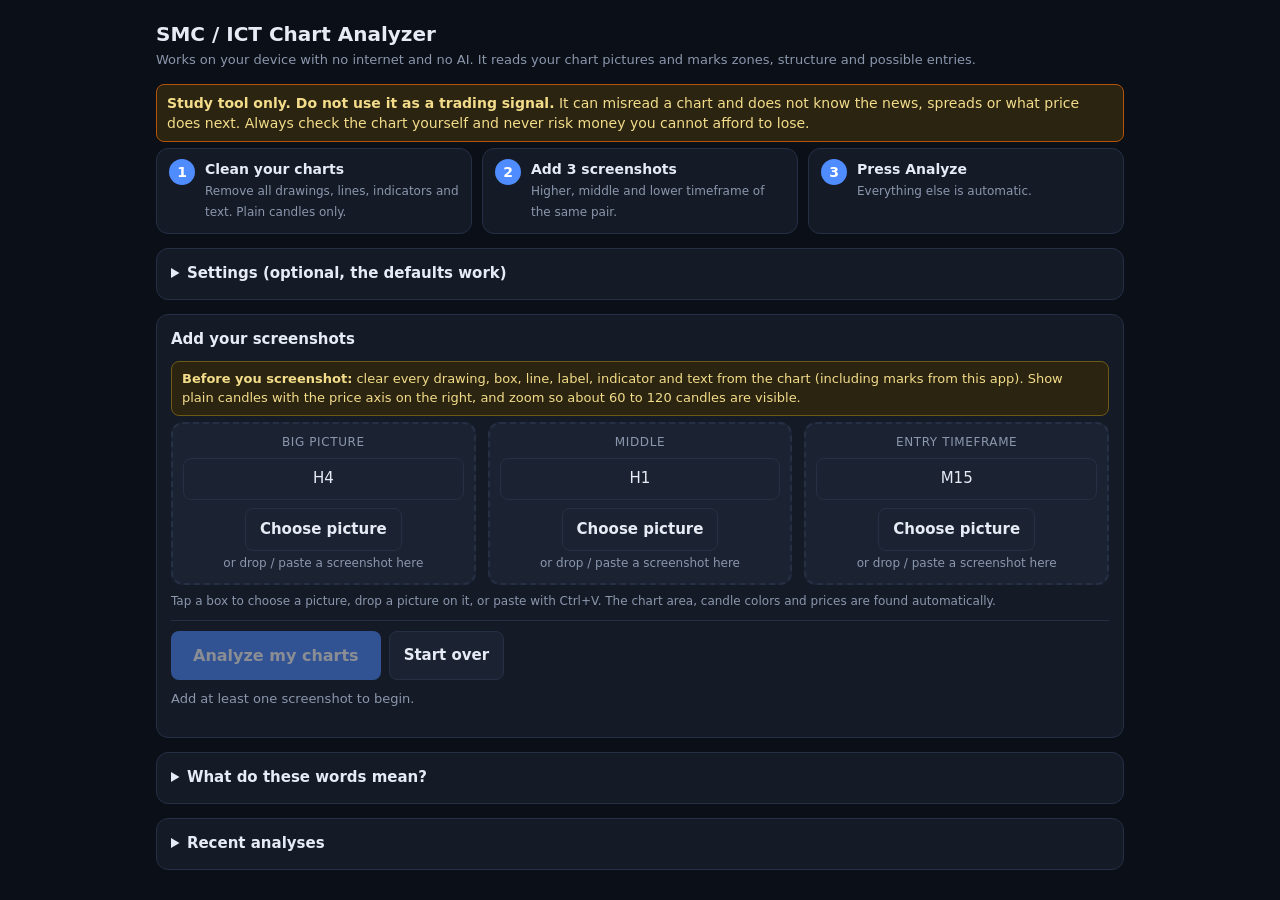
==== commit cdafb2e5: "Add files via upload" ====
--- a/analyzer.html
+++ b/analyzer.html
@@ -59,16 +59,42 @@
 .ok{color:var(--g)}.no{color:var(--r)}
 .small{font-size:12px;color:var(--mut)}
 details summary{cursor:pointer;font-weight:600}
+.steps{display:grid;grid-template-columns:repeat(auto-fit,minmax(200px,1fr));gap:10px;margin:0 0 14px}
+.step{background:var(--card);border:1px solid var(--line);border-radius:12px;padding:10px 12px;display:flex;gap:10px;align-items:flex-start}
+.step .n{flex:none;width:26px;height:26px;border-radius:50%;background:var(--acc);color:#fff;font-weight:800;display:flex;align-items:center;justify-content:center;font-size:14px}
+.step b{display:block;font-size:14px}.step span{font-size:12px;color:var(--mut)}
+.slot{transition:border-color .15s,background .15s;position:relative}
+.slot.drag{border-color:var(--acc);background:#16233d}
+.slot.done{border-style:solid;border-color:#1d5a35}
+.slot .big{font-size:15px;font-weight:700;text-align:center;margin:2px 0}
+.slot .drop{text-align:center;color:var(--mut);font-size:12px;margin-top:4px}
+.slot .okmark{display:none;position:absolute;top:8px;right:10px;color:var(--g);font-weight:800;font-size:13px}
+.slot.done .okmark{display:block}
+.go-row{position:sticky;bottom:0;background:var(--card);padding:10px 0 4px;z-index:5;border-top:1px solid var(--line);margin-top:10px}
+#go{font-size:16px;padding:13px 22px;min-width:180px}
+.say{background:var(--card);border:1px solid var(--line);border-left:4px solid var(--acc);border-radius:12px;padding:14px;margin-bottom:14px}
+.say h2{margin:0 0 8px;font-size:16px}
+.say ul{margin:6px 0 0;padding-left:20px}.say li{margin:5px 0}
+.say .nowhat{margin-top:10px;padding:9px 11px;background:var(--card2);border-radius:8px}
+.term{border-bottom:1px dotted var(--mut);cursor:help}
+.gloss dt{font-weight:700;margin-top:8px}.gloss dd{margin:2px 0 0;color:var(--mut);font-size:13px}
+@media(max-width:560px){.wrap{padding:10px}#go{width:100%}.row{grid-template-columns:1fr 1fr}}
 a{color:var(--acc)}
 </style>
 </head>
 <body>
 <div class="wrap">
-  <h1 id="ttl">SMC / ICT Offline Analyzer</h1>
-  <div class="sub">No AI and no internet. The code reads the candles from your screenshots, then applies fixed SMC/ICT rules: S/R, OB, BB, FVG, IFVG, inducement, BOS, CHoCH, liquidity, and a long/short plan with SL and TP from your 3-timeframe lesson. Educational tool, not financial advice.</div>
-
-  <details class="card" open>
-    <summary>Settings</summary>
+  <h1>SMC / ICT Chart Analyzer</h1>
+  <div class="sub">Works on your device with no internet and no AI. It reads your chart pictures and marks zones, structure and possible entries.</div>
+  <div class="warn" style="font-size:14px;border-color:#b45309"><b>Study tool only. Do not use it as a trading signal.</b> It can misread a chart and does not know the news, spreads or what price does next. Always check the chart yourself and never risk money you cannot afford to lose.</div>
+  <div class="steps">
+    <div class="step"><div class="n">1</div><div><b>Clean your charts</b><span>Remove all drawings, lines, indicators and text. Plain candles only.</span></div></div>
+    <div class="step"><div class="n">2</div><div><b>Add 3 screenshots</b><span>Higher, middle and lower timeframe of the same pair.</span></div></div>
+    <div class="step"><div class="n">3</div><div><b>Press Analyze</b><span>Everything else is automatic.</span></div></div>
+  </div>
+
+  <details class="card">
+    <summary>Settings (optional, the defaults work)</summary>
     <div class="row">
       <div><label>Candle colors in your screenshots</label>
         <select id="preset">
@@ -77,26 +103,47 @@
           <option value="bluered">Blue up / red down</option>
           <option value="sample">Custom colors (set in the Advanced box under a chart)</option>
         </select></div>
-      <div><label>Min reward:risk</label><input id="minRR" type="number" step="0.1" value="1.5"></div>
-      <div><label>SL buffer / spread (price units, 0 = auto)</label><input id="slBuf" type="number" step="any" value="0"></div>
-      <div><label>Symbol (label only)</label><input id="symbol" placeholder="XAUUSD"></div>
+      <div><label>Smallest reward vs risk you accept (2 means target is twice the stop)</label><input id="minRR" type="number" step="0.1" value="1.5"></div>
+      <div><label>M15 entries: stop loss at least this many pips beyond the zone</label><input id="slPips" type="number" min="0" step="1" value="5"></div>
+      <div><label>Size of 1 pip in price units (0 = automatic)</label><input id="pipSize" type="number" min="0" step="any" value="0"></div>
+      <div><label>Extra space beyond the stop (price units, 0 = none)</label><input id="slBuf" type="number" step="any" value="0"></div>
+      <div><label>Pair name (just a label, e.g. EURUSD)</label><input id="symbol" placeholder="XAUUSD"></div>
+    </div>
+    <label style="margin-top:10px">Position size (optional): fill these to see a lot size for every entry</label>
+    <div class="row">
+      <div><label>Account balance</label><input id="balance" type="number" min="0" step="any" placeholder="e.g. 1000"></div>
+      <div><label>Risk per trade (%)</label><input id="riskPct" type="number" min="0" step="0.1" placeholder="e.g. 1"></div>
+      <div><label>Value of 1 pip per 1.00 lot (0 = automatic guess)</label><input id="pipValue" type="number" min="0" step="any" value="0"></div>
+    </div>
+    <label style="margin-top:10px">Entry types to look for</label>
+    <div class="chips" id="etypes">
+      <label class="chip"><input type="checkbox" data-t="OB" checked style="width:auto"> Order block</label>
+      <label class="chip"><input type="checkbox" data-t="BB" checked style="width:auto"> Breaker</label>
+      <label class="chip"><input type="checkbox" data-t="FVG" checked style="width:auto"> FVG</label>
+      <label class="chip"><input type="checkbox" data-t="IFVG" checked style="width:auto"> IFVG</label>
+      <label class="chip"><input type="checkbox" data-t="SR" checked style="width:auto"> S/R</label>
+      <label class="chip"><input type="checkbox" data-t="BREAK" checked style="width:auto"> CHoCH/BOS retest</label>
     </div>
   </details>
 
   <div class="card">
     <h2>Add your screenshots</h2>
+    <div class="warn"><b>Before you screenshot:</b> clear every drawing, box, line, label, indicator and text from the chart (including marks from this app). Show plain candles with the price axis on the right, and zoom so about 60 to 120 candles are visible.</div>
     <div class="slots" id="slots"></div>
-    <div class="small" style="margin-top:8px">
-      Choose your 3 screenshots (or paste with Ctrl+V) and press Analyze. The app finds the chart area, the candle colors and the price scale by itself. Open the "Advanced" box under a picture only if something is read wrong. Tips for best results: show the price axis on the right, zoom so candles are at least 3px wide, and hide drawings on the chart.
+    <div class="small" style="margin-top:8px">Tap a box to choose a picture, drop a picture on it, or paste with Ctrl+V. The chart area, candle colors and prices are found automatically.</div>
+    <div class="go-row"><div class="btns" style="margin:0">
+      <button id="go" disabled>Analyze my charts</button>
+      <button class="sec" id="clear" type="button">Start over</button>
     </div>
-    <div class="btns">
-      <button id="go">Analyze</button>
-      <button class="sec" id="clear">Clear all</button>
-    </div>
-    <div class="status" id="status"></div>
+    <div class="status" id="status" role="status">Add at least one screenshot to begin.</div></div>
   </div>
 
   <div id="out"></div>
+
+  <details class="card">
+    <summary>What do these words mean?</summary>
+    <dl class="gloss" id="gloss"></dl>
+  </details>
 
   <details class="card">
     <summary>Recent analyses</summary>
@@ -112,6 +159,18 @@
   BOS:{c:'#22c55e',l:'BOS'}, CHOCH:{c:'#ef4444',l:'CHoCH'}, LIQUIDITY:{c:'#14b8a6',l:'Liquidity'}
 };
 const ZONE_TYPES = ['OB','BB','FVG','IFVG'];
+const GLOSS={
+  OB:'Order block: the last opposite candle before a strong move. Price often comes back to it before continuing.',
+  BB:'Breaker: an order block that failed (price closed through it). It now works the other way, as support or resistance.',
+  FVG:'Fair value gap: a gap between candles where price moved fast. Price often returns to fill part of it.',
+  IFVG:'Inverse FVG: a gap that price closed through, so it now acts the opposite way.',
+  SR:'Support / resistance: a price level where price bounced or turned several times.',
+  INDUCEMENT:'Inducement: a small pullback high or low that tempts traders in before price takes it out.',
+  BOS:'Break of structure: price closed beyond the last swing, so the trend continues.',
+  CHOCH:'Change of character: the first close against the trend. A possible reversal.',
+  LIQUIDITY:'Liquidity: a level with many stop orders (equal highs or lows, swing highs or lows). Price is drawn to it.',
+  BREAK:'CHoCH/BOS retest: after a structure break, price pulls back to the broken level. The entry is on that pullback.'
+};
 
 function esc(s){ return String(s==null?'':s).replace(/[&<>"']/g,c=>({'&':'&amp;','<':'&lt;','>':'&gt;','"':'&quot;',"'":'&#39;'}[c])); }
 function fmt(v){
@@ -157,17 +216,48 @@
     for(let x=0;x<W;x++){ const m=mask[y*W+x]; if(m!==0&&m===cur){run++;} else if(m!==0){cur=m;run=1;} else {cur=0;run=0;} if(run>best)best=run; }
     if(best>lineMin) mask.fill(0,y*W,(y+1)*W);
   }
-  // per column stats
+  // per column stats. A candle is ONE connected vertical shape, so legend text, buttons, icons or price tags
+  // that happen to sit in the same column must not stretch it. Pass 1 takes the longest run per column;
+  // pass 2 re-picks, in every column, the run closest to where the neighbouring candles are (price is continuous).
   const colCls=new Int8Array(W), top=new Int32Array(W), bot=new Int32Array(W);
+  const runsAt=new Array(W);
   for(let x=0;x<W;x++){
-    let nb=0,nr=0,mnB=1e9,mxB=-1,mnR=1e9,mxR=-1;
-    for(let y=0;y<H;y++){ const m=mask[y*W+x]; if(m===1){nb++;if(y<mnB)mnB=y;if(y>mxB)mxB=y;} else if(m===-1){nr++;if(y<mnR)mnR=y;if(y>mxR)mxR=y;} }
-    if(nb===0&&nr===0){colCls[x]=0;continue;}
-    if(nb>=nr){colCls[x]=1;top[x]=mnB;bot[x]=mxB;} else {colCls[x]=-1;top[x]=mnR;bot[x]=mxR;}
+    const runs=[], cur={1:null,'-1':null};
+    for(let y=0;y<H;y++){
+      const m=mask[y*W+x]; if(m===0) continue;
+      let r=cur[m]; if(r&&y-r.b<=3){ r.b=y; r.n++; } else { r=cur[m]={a:y,b:y,n:1,c:m}; runs.push(r); }
+    }
+    runsAt[x]=runs;
+  }
+  const pick=(x,exp)=>{
+    const rs=runsAt[x]; if(!rs.length) return null; let bst=null,bs=1e18;
+    for(const r of rs){ const len=r.b-r.a, sc=exp==null?-len:Math.abs((r.a+r.b)/2-exp)-0.3*len; if(sc<bs){bs=sc;bst=r;} }
+    return bst;
+  };
+  const pass1=new Array(W), ctr=new Float64Array(W).fill(NaN);
+  for(let x=0;x<W;x++){ pass1[x]=pick(x,null); if(pass1[x]) ctr[x]=(pass1[x].a+pass1[x].b)/2; }
+  for(let x=0;x<W;x++){
+    let r=pass1[x]; const rs=runsAt[x];
+    if(rs.length>1){
+      const near=[]; for(let k=Math.max(0,x-8);k<=Math.min(W-1,x+8);k++) if(k!==x&&!isNaN(ctr[k])) near.push(ctr[k]);
+      if(near.length>=3){ const e=median(near); if(r&&Math.abs((r.a+r.b)/2-e)>Math.max(60,0.06*H)) r=pick(x,e); }
+    }
+    if(!r){colCls[x]=0;continue;}
+    colCls[x]=r.c; top[x]=r.a; bot[x]=r.b;
   }
   // group columns into blobs
   let blobs=[]; { let x=0; while(x<W){ if(colCls[x]===0){x++;continue;} const c=colCls[x],x0=x; while(x<W&&colCls[x]===c)x++; blobs.push({x0,x1:x-1,c}); } }
   const stat=b=>{ let hi=1e9,lo=-1; for(let x=b.x0;x<=b.x1;x++){ if(top[x]<hi)hi=top[x]; if(bot[x]>lo)lo=bot[x]; } b.hi=hi;b.lo=lo;b.w=b.x1-b.x0+1; return b; };
+  const rstat=b=>{
+    // use the tallest column (the wick) as the anchor and ignore columns of the same blob that sit somewhere else (text, icons)
+    let ax=b.x0; for(let x=b.x0;x<=b.x1;x++) if(bot[x]-top[x]>bot[ax]-top[ax]) ax=x;
+    let hi=1e9,lo=-1,x0=1e9,x1=-1;
+    for(let x=b.x0;x<=b.x1;x++){
+      const ov=Math.min(bot[x],bot[ax])-Math.max(top[x],top[ax]);
+      if(ov<0.5*(bot[x]-top[x])&&x!==ax) continue;
+      if(top[x]<hi)hi=top[x]; if(bot[x]>lo)lo=bot[x]; if(x<x0)x0=x; if(x>x1)x1=x;
+    }
+    b.hi=hi;b.lo=lo;b.x0=x0;b.x1=x1;b.w=x1-x0+1; return b; };
   blobs=blobs.map(stat).filter(b=>b.lo-b.hi>=2);
   if(!blobs.length) return {error:'No candles found in the chart area. Check the candle colors setting and that the box covers the candles.'};
   const medW=median(blobs.map(b=>b.w));
@@ -182,8 +272,8 @@
     }
     if(medW>=2 && b.w>1.8*medW){
       const k=Math.round(b.w/medW), step=b.w/k;
-      for(let t=0;t<k;t++){ const nb=stat({x0:b.x0+Math.round(t*step),x1:b.x0+Math.round((t+1)*step)-1,c:b.c}); if(nb.lo-nb.hi>=2) parts.push(nb); }
-    } else parts.push(b);
+      for(let t=0;t<k;t++){ const nb=rstat({x0:b.x0+Math.round(t*step),x1:b.x0+Math.round((t+1)*step)-1,c:b.c}); if(nb.lo-nb.hi>=2) parts.push(nb); }
+    } else parts.push(rstat(b));
   }
   const C=[];
   for(const b of chainFilter(parts)){
@@ -199,9 +289,19 @@
       h:-hiY,l:-loY,o:bull?-bbY:-btY,c:bull?-btY:-bbY});
   }
   C.sort((a,b)=>a.xc-b.xc);
+  // drop spikes: a "candle" far from where its neighbours are is not price (legend digits, buttons, icons)
+  if(C.length>=9){
+    const rg=median(C.map(c=>c.h-c.l)), mid=C.map(c=>(c.h+c.l)/2), keep=[];
+    for(let i=0;i<C.length;i++){
+      const nb=[]; for(let k=Math.max(0,i-4);k<=Math.min(C.length-1,i+4);k++) if(k!==i) nb.push(mid[k]);
+      const bad=Math.abs(mid[i]-median(nb))>Math.max(8*rg,0.04*H);
+      if(!bad) keep.push(C[i]);
+    }
+    if(keep.length<C.length){ warnings.push((C.length-keep.length)+' stray marks (text, buttons or icons) were ignored.'); C.length=0; keep.forEach(c=>C.push(c)); }
+  }
   if(medW<3) warnings.push('Candles are only about '+medW+'px wide, so bodies cannot be read well. Zoom in so each candle is at least 3px wide.');
   if(C.length<20) warnings.push('Only '+C.length+' candles were found. More candles on screen gives more reliable structure.');
-  return {candles:C,crop:{X1,Y1,X2,Y2},warnings};
+  return {candles:C,crop:{X1,Y1,X2,Y2},warnings,medW:C.length?median(C.map(c=>c.x1-c.x0+1)):0};
 }
 
 /* =====================================================================
@@ -343,12 +443,38 @@
    3. TRADE PLAN: the five gates from the lesson (H4 / H1 / M15)
    T = [{res,cal,label}, ...] for higher, middle, lower timeframe
    ===================================================================== */
-function planTrade(T,minRR,slBuf){
+// 1 pip in price units: by symbol when it is recognised, otherwise from the price level
+function pipSizeFor(symbol,price){
+  const s=String(symbol||'').toUpperCase().replace(/[^A-Z0-9]/g,'');
+  if(/JPY/.test(s)) return 0.01;
+  if(/XAU|GOLD/.test(s)) return 0.1;
+  if(/XAG|SILVER/.test(s)) return 0.01;
+  const p=Math.abs(price)||0;
+  if(p>=10000) return 1;      // indices, crypto
+  if(p>=1000) return 0.1;     // gold
+  if(p>=20) return 0.01;      // JPY pairs, oil
+  return 0.0001;              // most forex pairs
+}
+// value of one pip for 1.00 lot in USD, a rough default by symbol (user can override in Settings)
+function pipValueFor(symbol,price){
+  const s=String(symbol||'').toUpperCase().replace(/[^A-Z0-9]/g,'');
+  if(/JPY/.test(s)) return 6.5;          // approximate, depends on USDJPY
+  if(/XAU|GOLD/.test(s)) return 10;      // 100 oz x 0.10
+  if(/XAG|SILVER/.test(s)) return 50;
+  if(/^[A-Z]{3}USD$/.test(s)||/^USD[A-Z]{3}$/.test(s)) return 10;
+  return Math.abs(price)<20?10:0;        // unknown: ask the user
+}
+function sizeFor(balance,riskPct,entry,sl,pip,pipValue){
+  if(!(balance>0&&riskPct>0&&pip>0&&pipValue>0)) return null;
+  const pips=Math.abs(entry-sl)/pip; if(!(pips>0)) return null;
+  const risk$=balance*riskPct/100; return {pips,risk$,lots:risk$/(pips*pipValue)};
+}
+function planTrade(T,minRR,slBuf,pipBuf){
   const H=T[0],M=T[1],Lw=T[2];
   const dn=d=>d===1?'bullish':d===-1?'bearish':'ranging';
   const f=(X,v)=>X.cal.toPrice(v);
-  const zonesOf=X=>X.res.items.filter(i=>ZONE_TYPES.includes(i.type)).map(i=>{
-    const a=f(X,i.top),b=f(X,i.bot); return {type:i.type,dir:i.dir,status:i.status,top:Math.max(a,b),bot:Math.min(a,b),idx:i.idx};});
+  const zonesOf=X=>X.res.items.filter(i=>ZONE_TYPES.includes(i.type)&&(i.top-i.bot)>=0.3*X.res.medR).map(i=>{
+    const a=f(X,i.top),b=f(X,i.bot); return {type:i.type,dir:i.dir,status:i.status,top:Math.max(a,b),bot:Math.min(a,b),idx:i.idx,ltf:X===Lw};});
   const tname={OB:'order block',BB:'breaker',FVG:'FVG',IFVG:'IFVG'};
   let dir=H.res.trend||M.res.trend;
   if(!dir) return {state:'none',gates:[{n:1,name:'Context',pass:false,text:'No BOS/CHoCH trend on '+H.label+' or '+M.label+'. Bias is unclear.'}],weak:[],waitFor:'Wait for a clear structure break on '+H.label+'.'};
@@ -407,11 +533,12 @@
 
   // entry, stop, targets
   const medRp=Math.abs(f(Lw,Lw.res.medR)-f(Lw,0));
-  const buf=slBuf>0?slBuf:0.15*medRp;
+  const buf0=slBuf>0?slBuf:0.15*medRp, buf=(pz.ltf&&pipBuf>0)?Math.max(buf0,pipBuf):buf0;
   const ready=g5&&first4;
   let entry,sl,entryType;
   if(ready){ entry=long?lcp.h:lcp.l; sl=long?Math.min(pz.bot,lcp.l)-buf:Math.max(pz.top,lcp.h)+buf; entryType=long?'buy stop above the trigger candle high':'sell stop below the trigger candle low'; }
   else { entry=(pz.top+pz.bot)/2; sl=long?pz.bot-buf:pz.top+buf; entryType='limit at the zone 50%'; }
+  { const minRisk=Math.abs(f(M,M.res.medR)-f(M,0)); if(Math.abs(entry-sl)<minRisk){ sl=long?entry-minRisk:entry+minRisk; weak.push('Stop widened to one typical '+M.label+' candle range: the zone was too small for a sensible stop'); } }
   const risk=Math.abs(entry-sl);
   if(!(risk>0)||(long?sl>=entry:sl<=entry)) return {state:'none',direction:long?'long':'short',gates,weak,waitFor:waitFor+'Entry and stop could not be placed sensibly.'};
   const lv=[];
@@ -448,7 +575,8 @@
   const bg=[sr[bi]/all[bi],sg[bi]/all[bi],sb[bi]/all[bi]];
   const pick=k=>{
     const a=cnt[k]; let tot=0; for(let c=0;c<4096;c++) tot+=a[c]; if(tot<30) return null;
-    const need=Math.max(30,0.03*tot); let best=-1,bd=-1;
+    let mx=0; for(let c=0;c<4096;c++) if(a[c]>mx) mx=a[c];
+    const need=Math.max(30,0.25*mx); let best=-1,bd=-1;
     for(let c=0;c<4096;c++){ if(a[c]<need) continue; const r=sr[c]/all[c],g=sg[c]/all[c],b=sb[c]/all[c]; const dd=(r-bg[0])**2+(g-bg[1])**2+(b-bg[2])**2; if(dd>bd){bd=dd;best=c;} }
     return best<0?null:[sr[best]/all[best],sg[best]/all[best],sb[best]/all[best]];
   };
@@ -463,14 +591,45 @@
 // keep only the longest run of blobs that line up like candles (drops legend digits, icons, stray marks)
 function chainFilter(parts){
   if(parts.length<6) return parts;
-  const cx=parts.map(b=>(b.x0+b.x1)/2), mh=median(parts.map(b=>b.lo-b.hi)), diffs=[];
+  parts=parts.slice().sort((a,b)=>a.x0-b.x0);
+  // 0) a row of shapes with exactly the same top and bottom is a label or price tag cut up by its text, not candles
+  { const flat=new Set(); let s0=0;
+    for(let i=1;i<=parts.length;i++){
+      if(i<parts.length&&parts[i].hi===parts[s0].hi&&parts[i].lo===parts[s0].lo) continue;
+      if(i-s0>=4) for(let k=s0;k<i;k++) flat.add(k);
+      s0=i;
+    }
+    if(flat.size&&parts.length-flat.size>=6) parts=parts.filter((_,i)=>!flat.has(i)); }
+  const mh=median(parts.map(b=>b.lo-b.hi)), mid=b=>(b.hi+b.lo)/2;
+  // 1) two shapes can never share the same columns: when they do (e.g. a legend letter over a candle), keep the one that fits the price path
+  const ref=i=>{ const v=[]; for(let k=Math.max(0,i-6);k<=Math.min(parts.length-1,i+6);k++) if(k!==i&&parts[k].x0>parts[i].x1||k<i&&parts[k].x1<parts[i].x0) v.push(mid(parts[k])); return v.length?median(v):mid(parts[i]); };
+  const drop=new Set();
+  for(let i=0;i<parts.length-1;i++){
+    const a=parts[i],b=parts[i+1], ov=Math.min(a.x1,b.x1)-Math.max(a.x0,b.x0)+1;
+    if(ov>0.4*Math.min(a.w,b.w)){ const da=Math.abs(mid(a)-ref(i)), db=Math.abs(mid(b)-ref(i+1)); drop.add(da>db?i:i+1); }
+  }
+  parts=parts.filter((_,i)=>!drop.has(i));
+  // 2) drop shapes whose height is nowhere near the price path around them (legend letters, icons, labels)
+  { const mids=parts.map(mid), keep=[];
+    for(let i=0;i<parts.length;i++){ const v=[]; for(let k=Math.max(0,i-8);k<=Math.min(parts.length-1,i+8);k++) if(k!==i) v.push(mids[k]); if(Math.abs(mids[i]-median(v))<=Math.max(50,5*mh)) keep.push(parts[i]); }
+    if(keep.length>=6) parts=keep; }
+  // 3) split where the spacing or the height jumps; keep the longest run (the real candles)
+  const cx=parts.map(b=>(b.x0+b.x1)/2), diffs=[];
   for(let i=1;i<parts.length;i++) diffs.push(cx[i]-cx[i-1]);
-  const p=Math.max(1,median(diffs)), runs=[]; let cur=[0];
+  const p=Math.max(1,median(diffs),median(parts.map(b=>b.w))+1), runs=[]; let cur=[0];
   for(let i=1;i<parts.length;i++){
     const a=parts[i-1],b=parts[i], gapY=Math.max(0,b.hi-a.lo,a.hi-b.lo);
-    if(cx[i]-cx[i-1]<=2.5*p+1&&gapY<=3*mh) cur.push(i); else {runs.push(cur);cur=[i];}
-  }
-  runs.push(cur); runs.sort((a,b)=>b.length-a.length);
+    const dx=cx[i]-cx[i-1];
+    // a hole of a few candles (hidden under legend text, for example) does not end the chart if the price path carries on at the same level
+    if(dx<=3.5*p+2&&gapY<=8*mh+20) cur.push(i); else {runs.push(cur);cur=[i];}
+  }
+  runs.push(cur);
+  // a short hole (candles hidden under legend text) does not end the chart: join two long runs that line up across it
+  for(let k=0;k<runs.length-1;){
+    const A=runs[k],B=runs[k+1], a=parts[A[A.length-1]], b=parts[B[0]], dx=(b.x0+b.x1)/2-(a.x0+a.x1)/2, gapY=Math.max(0,b.hi-a.lo,a.hi-b.lo);
+    if(A.length>=15&&B.length>=15&&dx<=10*p&&gapY<=3*mh+10){ runs.splice(k,2,A.concat(B)); } else k++;
+  }
+  runs.sort((a,b)=>b.length-a.length);
   return runs[0].map(i=>parts[i]);
 }
 // find the main price pane: tallest band of candle-colored rows (volume and indicator panes sit in other bands)
@@ -515,7 +674,13 @@
     if(!best||det.candles.length>best.det.candles.length) best={det,preset:p};
   }
   if(!best) return null;
-  { const cs=best.det.candles; if(!s.userCrop) best.det.crop.X2=Math.min(s.w,Math.round(cs[cs.length-1].x1)+4); }
+  if(!s.userCrop&&best.det.candles.length>=20){ // second pass: tighten the box around the real price path so legend text, buttons and tags outside it cannot interfere
+    const cs=best.det.candles, cr={x1:Math.max(0,cs[0].x0-3),x2:Math.min(s.w,cs[cs.length-1].x1+5),y1:Math.max(0,Math.min(...cs.map(c=>c.hiY))-3),y2:Math.min(s.h,Math.max(...cs.map(c=>c.loY))+4)};
+    const p2=best.preset, loose=makeClassifier(p2,s), cls2=p2==='sample'?loose:refineClassifier(s,loose);
+    const d2=detectCandles(s,p2,{crop:cr,cls:cls2});
+    if(!d2.error&&d2.candles.length>=0.9*best.det.candles.length&&d2.candles.length<=1.02*best.det.candles.length){ d2.warnings=best.det.warnings.concat(d2.warnings.filter(w=>!best.det.warnings.includes(w))); best.det=d2; }
+  }
+  { const cs=best.det.candles; if(!s.userCrop){ const c=best.det.crop; c.X2=Math.min(s.w,Math.round(cs[cs.length-1].x1)+4); c.X1=Math.max(0,Math.round(cs[0].x0)-3); c.Y1=Math.max(0,Math.min(...cs.map(k=>k.hiY))-3); c.Y2=Math.min(s.h,Math.max(...cs.map(k=>k.loY))+3); } }
   const fl=maybeFlip(best.det.candles);
   if(fl){ best.det.candles=fl; best.det.warnings.push('The candle colors looked reversed (red = up), so I swapped them.'); best.flipped=true; }
   return best;
@@ -535,11 +700,61 @@
   return out;
 }
 function classifyDigit(v,ar,tpl){
-  let best='',bd=1e9;
-  for(const t of tpl){ let sum=0; for(let k=0;k<160;k++) sum+=Math.abs(v[k]-t.vec[k]); sum+=24*Math.abs(ar-t.ar); if(sum<bd){bd=sum;best=t.ch;} }
+  let best='',bd=1e9; const per={};
+  for(const t of tpl){ let sum=0; for(let k=0;k<160;k++) sum+=Math.abs(v[k]-t.vec[k]); sum+=24*Math.abs(ar-t.ar); if(!(t.ch in per)||sum<per[t.ch]) per[t.ch]=sum; if(sum<bd){bd=sum;best=t.ch;} }
+  classifyDigit.last=per;
   return best;
 }
-function ocrCalibrate(s,X2,tpl){
+
+// The axis labels are an arithmetic progression (equal pixel spacing, equal price step). Instead of trusting each digit read on its own,
+// pick the progression that best explains ALL the digits at once. This repairs 2/7, 0/3, 6/8 style mistakes whatever the chart font is.
+function decodeAxis(items,hs){
+  const L0=items.filter(q=>q.tabs&&q.digits&&q.digits.length===q.tabs.length);
+  if(L0.length<4) return null;
+  const cnt={}; L0.forEach(q=>{const k=q.digits.length+':'+q.dec; cnt[k]=(cnt[k]||0)+1;});
+  const key=Object.keys(cnt).sort((a,b)=>cnt[b]-cnt[a])[0]; let L=L0.filter(q=>q.digits.length+':'+q.dec===key).sort((a,b)=>a.y-b.y);
+  if(L.length<4) return null;
+  const nd=L[0].digits.length, dec=L[0].dec;
+  // find the label spacing that most labels agree on; labels that do not sit on that grid (price tag, crosshair label) are dropped
+  const cand=[]; for(let i=0;i<L.length;i++) for(let j=i+1;j<L.length;j++){ const d=L[j].y-L[i].y; if(d>=1.2*hs) cand.push(d); }
+  let bf=null;
+  for(const sp0 of cand) for(const k of [1,2,3]){ const sp=sp0/k; if(sp<1.2*hs) continue;
+    for(let r=0;r<L.length;r++){ const fit=L.filter(q=>{ const t=(q.y-L[r].y)/sp; return Math.abs(t-Math.round(t))<0.12; });
+      if(!bf||fit.length>bf.fit.length||(fit.length===bf.fit.length&&sp>bf.sp)) bf={fit,sp}; } }
+  if(!bf||bf.fit.length<4) return null;
+  L=bf.fit; const sp=bf.sp, y0=L[0].y;
+  const idx=L.map(q=>Math.round((q.y-y0)/sp));
+  const N=L.map(q=>parseInt(q.digits,10)), est=[];
+  for(let i=1;i<L.length;i++){ const di=idx[i]-idx[i-1]; if(di>0) est.push((N[i-1]-N[i])/di); }
+  const se=median(est); if(!(se>0)) return null;
+  const steps=[]; for(let j=0;j<=nd;j++) for(const m of [1,2,2.5,5]){ const v=m*Math.pow(10,j); if(Number.isInteger(v)&&v>=se/1.7&&v<=se*1.7) steps.push(v); }
+  if(!steps.length) return null;
+  const pad=n=>{ const s=String(n); return s.length===nd?s:null; };
+  let bestH=null;
+  for(const S of steps){
+    const cands=new Set();
+    for(let k=0;k<L.length;k++){
+      const n0=N[k]+idx[k]*S; cands.add(n0);
+      const s0=pad(N[k]); if(!s0) continue;
+      for(let pos=0;pos<nd;pos++){
+        const alts=Object.entries(L[k].tabs[pos]).sort((a,b)=>a[1]-b[1]).slice(0,3).map(x=>x[0]);
+        for(const c of alts){ if(c===s0[pos]) continue; const t=parseInt(s0.slice(0,pos)+c+s0.slice(pos+1),10); cands.add(t+idx[k]*S); }
+      }
+    }
+    for(const n0 of cands){
+      let cost=(n0%S===0)?0:60,fail=false;   // chart axes normally label round multiples of the step
+      for(let k=0;k<L.length&&!fail;k++){
+        const s=pad(n0-idx[k]*S); if(!s){fail=true;break;}
+        for(let pos=0;pos<nd;pos++) cost+=L[k].tabs[pos][s[pos]];
+      }
+      if(!fail&&(!bestH||cost<bestH.cost)) bestH={cost,n0,S};
+    }
+  }
+  if(!bestH) return null;
+  const scale=Math.pow(10,dec);
+  return L.map((q,i)=>Object.assign({},q,{v:(bestH.n0-idx[i]*bestH.S)/scale}));
+}
+function ocrCalibrate(s,X2,tpl,yr){
   if(!tpl||!tpl.length) return null;
   const W=s.w,H=s.h,d=s.data.data;
   const x0=Math.max(0,Math.min(W-30,Math.round(X2)+2)), rw=W-x0, N=rw*H;
@@ -571,7 +786,15 @@
   const wm=median(digs.filter(c=>c.w<=0.95*hs).map(c=>c.w))||0.55*hs;
   const pieces=[];
   for(const c of digs){
-    if(c.w>1.5*wm){ const k=Math.max(2,Math.round(c.w/wm)); for(let t=0;t<k;t++){ const xs=c.x0+Math.round(t*c.w/k), xe=c.x0+Math.round((t+1)*c.w/k)-1; pieces.push({id:c.id,x0:xs,x1:Math.max(xs,xe),y0:c.y0,y1:c.y1,w:Math.max(1,xe-xs+1),h:c.h}); } }
+    if(c.w>1.5*wm){
+      // touching digits: cut at the thinnest column near each expected boundary
+      const k=Math.max(2,Math.round(c.w/wm)), ink=new Int32Array(c.w);
+      for(let y=c.y0;y<=c.y1;y++) for(let x=c.x0;x<=c.x1;x++) if(lab[y*rw+x]===c.id) ink[x-c.x0]++;
+      const cuts=[c.x0]; const rad=Math.max(1,Math.round(0.25*wm));
+      for(let j=1;j<k;j++){ const tg=Math.round(j*c.w/k); let bx=tg,bv=1e9; for(let x=Math.max(1,tg-rad);x<=Math.min(c.w-2,tg+rad);x++){ if(ink[x]<bv){bv=ink[x];bx=x;} } cuts.push(c.x0+bx); }
+      cuts.push(c.x1+1);
+      for(let t=0;t<k;t++){ const xs=cuts[t], xe=cuts[t+1]-1; pieces.push({id:c.id,x0:xs,x1:Math.max(xs,xe),y0:c.y0,y1:c.y1,w:Math.max(1,xe-xs+1),h:c.h}); }
+    }
     else pieces.push(c);
   }
   const ids=new Set(digs.map(c=>c.id)), vals=[];
@@ -592,20 +815,26 @@
     const words=[]; let cur=[seq[0]];
     for(let i=1;i<seq.length;i++){ if(seq[i].c.x0-seq[i-1].c.x1-1>0.8*hs){words.push(cur);cur=[];} cur.push(seq[i]); }
     words.push(cur);
+    if(yr&&(r.cy<yr[0]||r.cy>yr[1])) continue;
     for(const w of words){
       if(w.filter(e=>e.k==='d').length<3) continue;
-      let str='';
-      for(const e of w){ if(e.k==='d'){ str+=classifyDigit(compVec(diff,rw,{x0:e.c.x0,x1:e.c.x1,y0:e.c.y0,y1:e.c.y1},maxd),e.c.w/e.c.h,tpl); } else str+=e.tail?',':'.'; }
+      let str='',tabs=[];
+      for(const e of w){ if(e.k==='d'){ str+=classifyDigit(compVec(diff,rw,{x0:e.c.x0,x1:e.c.x1,y0:e.c.y0,y1:e.c.y1},maxd),e.c.w/e.c.h,tpl); tabs.push(classifyDigit.last); } else str+=e.tail?',':'.'; }
+      const lastDot=str.lastIndexOf('.'), dec=lastDot<0?0:str.slice(lastDot+1).replace(/,/g,'').length;
       str=str.replace(/,/g,''); const dots=str.split('.'); if(dots.length>2) str=dots.slice(0,-1).join('')+'.'+dots[dots.length-1];
-      const v=parseFloat(str); if(isFinite(v)) pts.push({y:r.cy,v});
-    }
-  }
+      const v=parseFloat(str); if(isFinite(v)) pts.push({y:r.cy,v,x0:w[0].c.x0,x1:w[w.length-1].c.x1,digits:str.replace('.',''),tabs,dec});
+    }
+  }
+  // the real price axis is one column of labels that start (or end) at the same x; watchlists and other numbers sit elsewhere
+  let use=pts;
+  { let bestG=[]; for(const key of ['x0','x1']) for(const a of pts){ const g=pts.filter(q=>Math.abs(q[key]-a[key])<=Math.max(3,0.3*hs)); if(g.length>bestG.length) bestG=g; } if(bestG.length>=3) use=bestG; }
+  ocrCalibrate.last={use,hs}; const dec=decodeAxis(use,hs); if(dec) use=dec;
   const tol=Math.max(2.5,0.2*hs); let best=null;
-  for(let i=0;i<pts.length;i++) for(let j=i+1;j<pts.length;j++){
-    const dy=pts[j].y-pts[i].y; if(Math.abs(dy)<2*hs) continue;
-    const dv=pts[j].v-pts[i].v; if(dv===0) continue;
-    const m=dv/dy; if(!(m<0)) continue; const c0=pts[i].v-m*pts[i].y;
-    const inl=pts.filter(p=>Math.abs((p.v-(m*p.y+c0))/m)<=tol);
+  for(let i=0;i<use.length;i++) for(let j=i+1;j<use.length;j++){
+    const dy=use[j].y-use[i].y; if(Math.abs(dy)<2*hs) continue;
+    const dv=use[j].v-use[i].v; if(dv===0) continue;
+    const m=dv/dy; if(!(m<0)) continue; const c0=use[i].v-m*use[i].y;
+    const inl=use.filter(p=>Math.abs((p.v-(m*p.y+c0))/m)<=tol);
     if(!best||inl.length>best.inl.length) best={m,c0,inl};
   }
   if(!best||best.inl.length<3) return null;
@@ -617,27 +846,92 @@
   const vs=best.inl.map(p=>p.v);
   return {toPrice:v=>m*(-v)+c,toV:p=>-((p-c)/m),count:n,min:Math.min(...vs),max:Math.max(...vs),auto:true};
 }
+
+/* =====================================================================
+   6. ENTRY MENU: one entry per zone type (OB, BB, FVG, IFVG, S/R) and the CHoCH/BOS retest
+   ===================================================================== */
+const ENTRY_NAME={OB:'Order block',BB:'Breaker',FVG:'FVG',IFVG:'IFVG',SR:'S/R',BREAK:'CHoCH/BOS retest'};
+function buildEntries(T,minRR,slBuf,allowed,pipBuf){
+  allowed=allowed||['OB','BB','FVG','IFVG','SR','BREAK'];
+  const TT=T.filter(X=>X.cal); if(!TT.length) return [];
+  const f=(X,v)=>X.cal.toPrice(v), medOf=X=>Math.abs(f(X,X.res.medR)-f(X,0));
+  const biasDir=(T[0]&&T[0].res.trend)||(T[1]&&T[1].res.trend)||0;
+  const all=[];
+  const levelsFor=long=>{ const lv=[];
+    TT.forEach(X=>{
+      X.res.items.filter(i=>(i.type==='LIQUIDITY'&&i.status!=='swept')||i.type==='SR').forEach(i=>lv.push({p:f(X,i.top),label:(i.note||i.type).replace(/:.*/,'')+' ('+X.label+')'}));
+      (long?X.res.openHighs:X.res.openLows).forEach(v=>lv.push({p:f(X,v),label:'swing '+(long?'high':'low')+' ('+X.label+')'}));
+    }); return lv; };
+  const make=(X,kind,long,entry,sl,note,zone,firstTp)=>{
+    const med=medOf(X), Pc=f(X,X.res.lastClose), midX=T[1]&&T[1].cal?T[1]:T[0], minRisk=Math.max(0.5*med,midX&&midX.cal?medOf(midX):0);
+    if(Math.abs(entry-sl)<minRisk) sl=long?entry-minRisk:entry+minRisk;
+    const risk=Math.abs(entry-sl); if(!(risk>0)) return;
+    if(long?Pc<=sl:Pc>=sl) return;                    // price already went through the stop: setup is dead
+    const tps=[]; if(firstTp&&(long?firstTp.p>entry+0.9*risk:firstTp.p<entry-0.9*risk)) tps.push({price:firstTp.p,rr:Math.abs(firstTp.p-entry)/risk,label:firstTp.label});
+    levelsFor(long).filter(x=>long?x.p>entry+0.9*risk:x.p<entry-0.9*risk).sort((a,b)=>long?a.p-b.p:b.p-a.p).forEach(x=>{
+      if(tps.length<3&&!tps.some(t=>Math.abs(t.price-x.p)<0.25*risk)) tps.push({price:x.p,rr:Math.abs(x.p-entry)/risk,label:x.label}); });
+    if(!tps.some(t=>t.rr>=minRR)) tps.push({price:long?entry+minRR*risk:entry-minRR*risk,rr:minRR,label:'fixed '+minRR+'R'});
+    tps.sort((a,b)=>a.rr-b.rr);
+    const dist=Math.abs(Pc-entry), atEntry=dist<=0.6*med;
+    all.push({kind,label:ENTRY_NAME[kind],tf:X.label,direction:long?'long':'short',entry,sl,tps,risk,note,zone:zone||null,
+      aligned:biasDir===0?true:(long?biasDir===1:biasDir===-1),state:atEntry?'AT ENTRY':'WAITING',distR:dist/risk,dist,price:Pc,orderType:long?'Buy limit':'Sell limit'});
+  };
+  TT.forEach(X=>{
+    const med=medOf(X), Pc=f(X,X.res.lastClose), buf0=slBuf>0?slBuf:0.15*med, buf=(X===T[T.length-1]&&pipBuf>0)?Math.max(buf0,pipBuf):buf0, C=X.res.C;
+    // zone entries: wait for price to come back to the zone and rejects it (limit order at the zone mid-point)
+    X.res.items.filter(i=>ZONE_TYPES.includes(i.type)&&allowed.includes(i.type)&&(i.top-i.bot)>=0.3*X.res.medR).forEach(i=>{
+      const a=f(X,i.top),b=f(X,i.bot), top=Math.max(a,b), bot=Math.min(a,b), long=i.dir===1;
+      if(long?top>Pc+0.6*med:bot<Pc-0.6*med) return;   // zone must be on the pullback side of price
+      make(X,i.type,long,(top+bot)/2,long?bot-buf:top+buf,i.note,{top,bot});
+    });
+    // support / resistance
+    if(allowed.includes('SR')) X.res.items.filter(i=>i.type==='SR').forEach(i=>{
+      const L=f(X,i.top), long=L<=Pc; const pad=Math.max(buf,0.35*med);
+      make(X,'SR',long,L,long?L-pad:L+pad,(long?'Support':'Resistance')+' retest: wait for a rejection candle',{top:L,bot:L});
+    });
+    // CHoCH / BOS retest: after the break, price pulls back to the broken level; stop beyond the swing that made the break
+    if(allowed.includes('BREAK')) X.res.events.slice(-2).forEach(e=>{
+      const long=e.dir===1, lvl=f(X,e.level); let ex=long?-Infinity:Infinity, pv=long?Infinity:-Infinity;
+      for(let k=e.from;k<=e.idx;k++){ pv=long?Math.min(pv,C[k].l):Math.max(pv,C[k].h); }
+      for(let k=e.idx;k<X.res.L;k++){ ex=long?Math.max(ex,C[k].h):Math.min(ex,C[k].l); }
+      const prot=f(X,pv), extreme=f(X,ex);
+      if(long?Pc<lvl-0.6*med:Pc>lvl+0.6*med) return;    // price already fell back through the broken level
+      make(X,'BREAK',long,lvl,long?prot-buf:prot+buf,(e.type==='CHOCH'?'CHoCH':'BOS')+' '+(long?'up':'down')+': enter on the retest of the broken level, target the new '+(long?'high':'low'),{top:lvl,bot:lvl},{p:extreme,label:'new '+(long?'high':'low')+' after the break ('+X.label+')'});
+    });
+  });
+  // keep the 2 nearest per type with the bias, 1 against it
+  const keep=[], groups={};
+  all.sort((a,b)=>a.dist/(1)-b.dist/(1));
+  all.forEach(e=>{ const k=e.kind+e.direction; groups[k]=(groups[k]||0)+1; if(groups[k]<=(e.aligned?2:1)) keep.push(e); });
+  const order=['OB','BB','FVG','IFVG','SR','BREAK'];
+  keep.sort((a,b)=>(b.aligned-a.aligned)||order.indexOf(a.kind)-order.indexOf(b.kind)||a.dist-b.dist);
+  keep.forEach((e,i)=>e.id=i);
+  return keep;
+}
 /*ENGINE_END*/
 
 /* =====================================================================
    4. UI
    ===================================================================== */
-const ROLES=[['Higher timeframe','H4'],['Middle timeframe','H1'],['Lower timeframe','M15']];
+const ROLES=[['Big picture','H4'],['Middle','H1'],['Entry timeframe','M15']];
 const slots=[0,1,2].map(()=>({canvas:null,data:null,w:0,h:0,crop:null,userCrop:false,autoCrop:null,autoCal:null,cal:{y1:null,y2:null},upColor:null,dnColor:null,drag:null,result:null}));
 
-const SKEYS=['preset','minRR','slBuf','symbol'];
-function loadSettings(){ try{ const s=JSON.parse(localStorage.getItem('smc_off_settings')||'{}'); SKEYS.forEach(k=>{ if(s[k]!==undefined) $('#'+k).value=s[k]; }); }catch(e){} }
-function saveSettings(){ try{ const s={}; SKEYS.forEach(k=>s[k]=$('#'+k).value); localStorage.setItem('smc_off_settings',JSON.stringify(s)); }catch(e){} }
+function selectedEntryTypes(){ return Array.from(document.querySelectorAll('#etypes input')).filter(x=>x.checked).map(x=>x.dataset.t); }
+const SKEYS=['preset','minRR','slBuf','slPips','pipSize','symbol','balance','riskPct','pipValue'];
+function loadSettings(){ try{ const et=JSON.parse(localStorage.getItem('smc_off_etypes')||'null'); if(et) document.querySelectorAll('#etypes input').forEach(x=>x.checked=et.includes(x.dataset.t)); }catch(e){} try{ const s=JSON.parse(localStorage.getItem('smc_off_settings')||'{}'); SKEYS.forEach(k=>{ if(s[k]!==undefined) $('#'+k).value=s[k]; }); }catch(e){} }
+function saveSettings(){ try{ localStorage.setItem('smc_off_etypes',JSON.stringify(selectedEntryTypes())); }catch(e){} try{ const s={}; SKEYS.forEach(k=>s[k]=$('#'+k).value); localStorage.setItem('smc_off_settings',JSON.stringify(s)); }catch(e){} }
 SKEYS.forEach(k=>$('#'+k).addEventListener('change',()=>{saveSettings(); slots.forEach((s,i)=>s.canvas&&updateHint(i));}));
+function refreshGo(){ const n=slots.filter(s=>s.canvas).length; $('#go').disabled=n===0; setStatus(n===0?'Add at least one screenshot to begin.':n<3?n+' of 3 screenshots added. Add all three for a full trade plan, or press Analyze to mark zones on what you have.':'All 3 screenshots added. Press Analyze.'); }
 function setStatus(t,err){ const s=$('#status'); s.textContent=t; s.className='status'+(err?' err':''); }
 
 function buildSlots(){
   const box=$('#slots'); box.innerHTML='';
   ROLES.forEach(([role,def],i)=>{
     const d=document.createElement('div'); d.className='slot'; d.id='slot'+i;
-    d.innerHTML=`<div class="role">${role}</div>
-      <input class="lbl" value="${def}" aria-label="timeframe label">
-      <div class="pick"><button class="sec" type="button">Choose image</button></div>
+    d.innerHTML=`<div class="okmark">&#10003; Added</div><div class="role">${role}</div>
+      <input class="lbl" value="${def}" aria-label="timeframe name (you can change it)">
+      <div class="pick"><button class="sec" type="button">Choose picture</button></div>
+      <div class="drop">or drop / paste a screenshot here</div>
       <input type="file" accept="image/*" hidden>
       <canvas class="thumb"></canvas>
       <details class="adv"><summary>Advanced: fix the chart area, prices or colors (only if auto-detect is wrong)</summary>
@@ -660,6 +954,9 @@
       </div></details>`;
     const file=d.querySelector('input[type=file]');
     d.querySelector('.pick button').onclick=()=>file.click();
+    ['dragenter','dragover'].forEach(ev=>d.addEventListener(ev,e=>{ e.preventDefault(); d.classList.add('drag'); }));
+    ['dragleave','drop'].forEach(ev=>d.addEventListener(ev,e=>{ e.preventDefault(); d.classList.remove('drag'); }));
+    d.addEventListener('drop',e=>{ const f=e.dataTransfer&&e.dataTransfer.files&&e.dataTransfer.files[0]; if(f) loadFile(f,i); });
     file.onchange=()=>{ if(file.files[0]) loadFile(file.files[0],i); file.value=''; };
     d.querySelector('.pa').oninput=d.querySelector('.pb').oninput=()=>updateHint(i);
     d.querySelector('.rst').onclick=()=>{ const s=slots[i]; s.userCrop=false; s.cal={y1:null,y2:null}; s.upColor=s.dnColor=null; d.querySelector('.pa').value=''; d.querySelector('.pb').value=''; s.crop=s.autoCrop||defaultCrop(s); drawEditor(i); };
@@ -693,7 +990,7 @@
     const s=slots[i]; s.canvas=c; s.w=c.width; s.h=c.height; s.data=g.getImageData(0,0,c.width,c.height);
     s.crop=defaultCrop(s); s.userCrop=false; s.autoCrop=null; s.autoCal=null; s.cal={y1:null,y2:null}; s.upColor=s.dnColor=null; s.result=null;
     const th=$('#slot'+i+' .thumb'); th.width=Math.min(700,c.width); th.height=Math.round(c.height*th.width/c.width); th.getContext('2d').drawImage(c,0,0,th.width,th.height); th.style.display='block';
-    $('#slot'+i+' .adv').style.display='block'; drawEditor(i); URL.revokeObjectURL(url); setStatus('');
+    $('#slot'+i+' .adv').style.display='block'; $('#slot'+i).classList.add('done'); drawEditor(i); URL.revokeObjectURL(url); refreshGo();
   };
   im.onerror=()=>setStatus('Could not read that image.',true);
   im.src=url;
@@ -739,7 +1036,7 @@
   if(preset==='sample') lines.push('Colors: up '+(s.upColor?'sampled':'NOT sampled')+', down '+(s.dnColor?'sampled':'NOT sampled')+'.');
   $('#slot'+i+' .hint').textContent=lines.join('\n');
 }
-$('#clear').onclick=()=>{ slots.forEach(s=>Object.assign(s,{canvas:null,data:null,crop:null,userCrop:false,autoCrop:null,autoCal:null,cal:{y1:null,y2:null},upColor:null,dnColor:null,result:null})); buildSlots(); $('#out').innerHTML=''; setStatus(''); };
+$('#clear').onclick=()=>{ slots.forEach(s=>Object.assign(s,{canvas:null,data:null,crop:null,userCrop:false,autoCrop:null,autoCal:null,cal:{y1:null,y2:null},upColor:null,dnColor:null,result:null})); buildSlots(); $('#out').innerHTML=''; refreshGo(); };
 
 /* ---------- digit templates (built from the fonts on this device) ---------- */
 let TPL=null;
@@ -776,22 +1073,24 @@
 function run(){
   const used=[]; slots.forEach((s,i)=>{ if(s.canvas) used.push(i); });
   if(!used.length) throw new Error('Upload at least one screenshot (three is best).');
-  const preset=$('#preset').value, minFvg=0.2;
-  const minRR=parseFloat($('#minRR').value)||1.5, slBuf=parseFloat($('#slBuf').value)||0;
-  const data={symbol:$('#symbol').value||null,bias:{},timeframes:[],trade:null,gates:[],warnings:[],info:[]};
+  const preset=$('#preset').value, minFvg=0.5;
+  const minRR=parseFloat($('#minRR').value)||1.5, slBuf0=parseFloat($('#slBuf').value)||0;
+  const slBuf=slBuf0; let pipBuf=0; // pipBuf is set below, once the price level is known
+  const data={entries:[],symbol:$('#symbol').value||null,bias:{},timeframes:[],trade:null,gates:[],warnings:[],info:[]};
   const T=[];
   used.forEach(i=>{
     const s=slots[i], label=labelOf(i);
     const best=autoDetect(s,preset);
     if(!best) throw new Error(label+': could not find candles automatically. Check the candle colors setting, make sure the candles are green/red (or blue/red), or open "Advanced" under that chart and drag a box around the candles.');
     const det=best.det;
+    if(!s.userCrop&&det.medW<3) throw new Error(label+': this screenshot is zoomed out too far. The candles are only about '+det.medW+'px wide (a few hundred candles are on screen), so they run together and cannot be told apart. In TradingView, zoom in (pinch or scroll the chart) until about 60 to 120 candles fill the screen, hide the toolbars if possible, and take the screenshot again.');
     if(det.candles.length<10) throw new Error(label+': only '+det.candles.length+' candles found. Zoom the chart in or show more candles, or open "Advanced" and check the chart area.');
     det.warnings.forEach(w=>data.warnings.push(label+': '+w));
     if(!s.userCrop){ s.autoCrop={x1:det.crop.X1,y1:det.crop.Y1,x2:det.crop.X2,y2:det.crop.Y2}; s.crop=s.autoCrop; }
     s.autoCal=null;
-    if(!manualComplete(i)) s.autoCal=ocrCalibrate(s,det.crop.X2,getTemplates());
+    if(!manualComplete(i)) s.autoCal=ocrCalibrate(s,det.crop.X2,getTemplates(),[det.crop.Y1-0.05*s.h,det.crop.Y2+0.05*s.h]);
     drawEditor(i);
-    const nSw=det.candles.length<60?2:det.candles.length<120?3:4;
+    const nC=det.candles.length, nSw=nC<60?2:nC<120?3:nC<200?4:nC<320?5:6;
     const res=analyzeSMC(det.candles,{n:nSw,minFvg,right:det.crop.X2,tolMin:2});
     const cal=calOf(i);
     if(cal&&cal.bad) data.warnings.push(label+': price points A and B look reversed, so prices were not used.');
@@ -799,7 +1098,7 @@
     data.info.push(label+': read '+det.candles.length+' candles automatically'+(best.preset==='bluered'?' (blue/red colors)':'')+'; '+(cal&&!cal.bad?(cal.auto?'price scale read from '+cal.count+' axis labels ('+fmt(cal.min)+' to '+fmt(cal.max)+')':'price scale set by you'):'price numbers could not be read')+'.');
     const items=packItems(s,res,cal);
     const hv=cal&&!cal.bad?cal.toPrice(Math.max(...det.candles.map(c=>c.h))):null, lv=cal&&!cal.bad?cal.toPrice(Math.min(...det.candles.map(c=>c.l))):null;
-    data.timeframes.push({label,items,high:hv,low:lv,candles:det.candles,slot:i,count:det.candles.length});
+    data.timeframes.push({label,items,high:hv,low:lv,candles:det.candles,slot:i,count:det.candles.length,cal:cal&&!cal.bad?cal:null,lastX:det.candles[det.candles.length-1].xc});
     T.push({res,cal:cal&&!cal.bad?cal:null,label,i});
   });
   const names=['htf','mtf','ltf'];
@@ -808,14 +1107,25 @@
   let pd=''; const top=T[0];
   if(top.res.eq){ const above=top.res.lastClose>top.res.eq.mid; pd=top.label+' swing '+(top.cal?fmt(top.cal.toPrice(top.res.eq.lo))+' - '+fmt(top.cal.toPrice(top.res.eq.hi)):'range')+': last close is in the '+(above?'premium (sells favored)':'discount (buys favored)')+' half of the '+top.label+' chart.'; }
   data.bias.summary=summary+'.'; data.bias.premium_discount=pd;
+  { const cT=T.filter(t=>t.cal).pop(); const slPips=parseFloat($('#slPips').value); const pipUser=parseFloat($('#pipSize').value)||0;
+    if(cT&&isFinite(slPips)&&slPips>0){ const px=cT.cal.toPrice(cT.res.lastClose), pip=pipUser>0?pipUser:pipSizeFor($('#symbol').value,px); pipBuf=slPips*pip; data.info.push('M15 entries: stop loss is placed at least '+slPips+' pips ('+fmt(pipBuf)+' in price) beyond the zone. 1 pip = '+pip+(pipUser>0?' (your setting)':' (automatic)')+'.'); } }
+  data.entries=buildEntries(T,minRR,slBuf,selectedEntryTypes(),pipBuf);
+  { const cT=T.filter(t=>t.cal).pop();
+    if(cT){ const px=cT.cal.toPrice(cT.res.lastClose), pipUser=parseFloat($('#pipSize').value)||0, pip=pipUser>0?pipUser:pipSizeFor($('#symbol').value,px);
+      const pvUser=parseFloat($('#pipValue').value)||0, pv=pvUser>0?pvUser:pipValueFor($('#symbol').value,px);
+      data.money={pip,pipValue:pv,pvAuto:!(pvUser>0),balance:parseFloat($('#balance').value)||0,riskPct:parseFloat($('#riskPct').value)||0}; } }
   if(used.length===3&&T.every(t=>t.cal)){
-    data.trade=planTrade(T,minRR,slBuf); data.gates=data.trade.gates||[];
+    data.trade=planTrade(T,minRR,slBuf,pipBuf); data.gates=data.trade.gates||[];
   } else if(used.length===3){
     const miss=T.filter(t=>!t.cal).map(t=>t.label).join(', ');
     data.warnings.push('Could not read the price numbers automatically on: '+miss+'. Zones and structure are still marked. To get entry, SL and TP, open "Advanced" under that picture and set price points A and B (or use a screenshot where the right-hand price axis is clearly visible).');
   } else {
     data.warnings.push('Add all three timeframes to get a trade plan. With fewer, only zones and structure are marked.');
   }
+  { const M=data.money, sz=(e)=>M?sizeFor(M.balance,M.riskPct,e.entry,e.sl,M.pip,M.pipValue):null;
+    data.plans=[];
+    if(data.trade&&data.trade.entry!=null){ const t=data.trade; data.plans.push({name:'Main plan ('+t.direction+', '+t.state+')',direction:t.direction,entry:t.entry,sl:t.sl,tps:t.tps,size:sz(t)}); data.trade.size=sz(t); }
+    (data.entries||[]).forEach(e=>{ e.size=sz(e); data.plans.push({name:e.label+' '+e.tf+' '+e.direction,direction:e.direction,entry:e.entry,sl:e.sl,tps:e.tps,size:e.size}); }); }
   return data;
 }
 $('#go').onclick=()=>{
@@ -834,8 +1144,28 @@
   const t=d.trade;
   return `${d.symbol||''} ${t.direction.toUpperCase()} (${t.state}, grade ${t.grade})\nEntry: ${fmt(t.entry)} (${t.entryType})\nZone: ${fmt(t.zBot)} - ${fmt(t.zTop)}\nSL: ${fmt(t.sl)}\n${t.tps.map((x,i)=>`TP${i+1}: ${fmt(x.price)} (${x.rr.toFixed(2)}R) ${x.label}`).join('\n')}`;
 }
+function entryText(d,e){ return `${d.symbol||''} ${e.direction.toUpperCase()} ${e.label} (${e.tf}, ${e.aligned?'with bias':'counter-trend'})\n${e.size?'Lot size: '+e.size.lots.toFixed(2)+' (risk '+e.size.risk$.toFixed(2)+', '+e.size.pips.toFixed(1)+' pips)\n':''}${e.orderType}: ${fmt(e.entry)}\nSL: ${fmt(e.sl)}\n${e.tps.map((x,i)=>`TP${i+1}: ${fmt(x.price)} (${x.rr.toFixed(2)}R, ${x.label})`).join('\n')}\n${e.note||''}`; }
+function sendToLog(plan){ parent.postMessage({type:'trademind-plan',plan},location.origin==='null'?'*':location.origin); setStatus('Sent. Opening the trade form...'); }
+function plainSummary(data){
+  const trendWord=b=>{ b=String(b||'').toLowerCase(); return b.startsWith('bull')?'going up (bullish)':b.startsWith('bear')?'going down (bearish)':'moving sideways (no clear trend)'; };
+  const names=data.timeframes.map(tf=>tf.label);
+  const keys=data.timeframes.length===3?['htf','mtf','ltf']:null;
+  const lines=data.timeframes.map((tf,k)=>`<li><b>${esc(tf.label)}</b> is ${trendWord(keys?data.bias[keys[k]]:Object.values(data.bias)[k])}.</li>`);
+  const t=data.trade, E=data.entries||[];
+  let now='';
+  if(t&&t.entry!=null){
+    const side=t.direction==='long'?'buy':'sell';
+    if(t.state==='READY') now=`All five checks passed for a <b>${side}</b>. The plan is in the card below. Still check the chart yourself before doing anything.`;
+    else now=`The main idea is a <b>${side}</b>, but it is <b>not ready</b>. ${esc(t.waitFor||'Wait for the checks below to pass.')}`;
+  } else if(t) now=esc(t.waitFor||'No clean setup was found. Waiting is fine.');
+  else now='Add all three screenshots (with the price axis visible) to get a full plan. The zones and structure below are still marked.';
+  let best=E.filter(e=>e.aligned).sort((a,b)=>a.dist-b.dist)[0]||E.sort((a,b)=>a.dist-b.dist)[0];
+  const bestTxt=best?`<li>Closest entry idea: <b>${esc(best.label)}</b> on ${esc(best.tf)}, a <b>${best.direction==='long'?'buy':'sell'}</b> limit at <b>${fmt(best.entry)}</b>, stop loss <b>${fmt(best.sl)}</b>, first target <b>${fmt(best.tps[0].price)}</b> (${best.state==='AT ENTRY'?'price is there now':'price must come back to it'}).</li>`:'';
+  const nTot=data.timeframes.reduce((a,tf)=>a+tf.items.length,0);
+  return `<div class="say"><h2>In plain words</h2><ul>${lines.join('')}${bestTxt}<li>${nTot} zones, levels and structure marks were found across your charts.</li></ul><div class="nowhat"><b>What to do now:</b> ${now}</div></div>`;
+}
 function render(data){
-  const t=data.trade; let h='';
+  const t=data.trade; let h=plainSummary(data)+'<div class="warn"><b>Not a trading option.</b> Study tool only: check the chart yourself and never trade only because of these marks.</div>';
   const chips=data.timeframes.map(tf=>`<span class="chip">${esc(tf.label)}</span>${biasChip(data.timeframes.length===3?data.bias[['htf','mtf','ltf'][data.timeframes.indexOf(tf)]]:Object.values(data.bias)[data.timeframes.indexOf(tf)])}`).join('');
   h+=`<div class="card"><h2>Bias</h2><div class="chips">${chips}</div><div>${esc(data.bias.summary||'')}</div>${data.bias.premium_discount?`<div class="small" style="margin-top:6px">${esc(data.bias.premium_discount)}</div>`:''}</div>`;
   if(data.info&&data.info.length) h+=`<div class="small" style="margin:-6px 0 12px">${data.info.map(esc).join('<br>')}</div>`;
@@ -848,6 +1178,7 @@
         <div class="kv"><b>Zone</b><span>${fmt(t.zBot)} - ${fmt(t.zTop)}</span></div>
         <div class="kv"><b>Stop loss</b><span>${fmt(t.sl)}</span></div>
         ${t.tps.map((x,i)=>`<div class="kv"><b>TP${i+1} (${x.rr.toFixed(2)}R)</b><span>${fmt(x.price)}</span></div>`).join('')}
+        ${t.size?`<div class="kv"><b>Lot size (risk ${t.size.risk$.toFixed(2)})</b><span>${t.size.lots.toFixed(2)}</span></div>`:''}
       </div>
       <div class="small">Entry type: ${esc(t.entryType)}. ${t.tps.map((x,i)=>`TP${i+1}: ${esc(x.label)}`).join('; ')}.</div>
       ${t.waitFor?`<div style="margin-top:8px"><b>Next:</b> ${esc(t.waitFor)}</div>`:''}
@@ -857,6 +1188,21 @@
   } else if(t){
     h+=`<div class="card trade"><h2>No trade</h2><div>${esc(t.waitFor||'No clean setup was found.')}</div></div>`;
   }
+  if(data.entries&&data.entries.length){
+    const fm=x=>fmt(x);
+    h+=`<div class="card"><h2>Entry options</h2><div class="small" style="margin-bottom:8px">Each row is one way to enter, using the zone or level named. Limit orders wait for price to come back; "with bias" matches the higher timeframe trend.</div>
+      <div style="overflow-x:auto"><table><thead><tr><th>Entry type</th><th>TF</th><th>Side</th><th>Entry</th><th>Stop loss</th><th>Targets</th><th>Status</th>${data.money&&data.money.balance>0?'<th>Lot size</th>':''}<th></th></tr></thead><tbody>
+      ${data.entries.map(e=>`<tr style="${e.aligned?'':'opacity:.65'}"><td style="font-weight:700"><span class="term" title="${esc(GLOSS[e.kind]||'')}">${esc(e.label)}</span>${e.zone&&e.zone.top!==e.zone.bot?`<div class="small">${fm(e.zone.bot)} - ${fm(e.zone.top)}</div>`:''}</td><td>${esc(e.tf)}</td>
+        <td style="color:var(${e.direction==='long'?'--g':'--r'});font-weight:700">${e.direction.toUpperCase()}<div class="small">${e.aligned?'with bias':'counter-trend'}</div></td>
+        <td>${fm(e.entry)}<div class="small">${esc(e.orderType)}</div></td><td>${fm(e.sl)}</td>
+        <td>${e.tps.map((x,i)=>`TP${i+1} ${fm(x.price)} <span class="small">(${x.rr.toFixed(1)}R)</span>`).join('<br>')}</td>
+        <td>${e.state==='AT ENTRY'?'<b>At entry now</b>':'Waiting'}<div class="small">${esc(e.note||'')}</div></td>
+        ${data.money&&data.money.balance>0?`<td>${e.size?`<b>${e.size.lots.toFixed(2)}</b><div class="small">risk ${e.size.risk$.toFixed(2)}, ${e.size.pips.toFixed(1)} pips</div>`:'<span class="small">set pip value</span>'}</td>`:''}
+        <td><button class="sec ecopy" data-id="${e.id}" type="button">Copy</button>${window.parent!==window?` <button class="esend" data-id="${e.id}" type="button">Send to log</button>`:''}</td></tr>`).join('')}
+      </tbody></table></div></div>`;
+  } else if(data.entries&&data.timeframes.some(tf=>tf.high!=null)){
+    h+=`<div class="card"><h2>Entry options</h2><div>No zone, S/R level or CHoCH/BOS retest is waiting on the pullback side of price right now. Wait for price to leave and form a new one.</div></div>`;
+  }
   if(data.gates.length){
     h+=`<div class="card"><h2>The five gates</h2>${data.gates.map(g=>`<div class="gate"><div class="mk ${g.pass?'ok':'no'}">${g.pass?'&#10003;':'&#10007;'}</div><div><b>${g.n}. ${esc(g.name)}</b><div class="small" style="font-size:13px">${esc(g.text)}</div></div></div>`).join('')}</div>`;
   }
@@ -865,8 +1211,9 @@
     <div class="small" style="margin-top:8px">Rules are applied to the candles the code read from your picture. Check the "show detected candles" box to confirm they match your chart. Boxes can be a pixel or two off.</div></div>`;
   $('#out').innerHTML=h;
   $('#tabs').onclick=e=>{ const b=e.target.closest('.tab'); if(!b) return; document.querySelectorAll('.tab').forEach(x=>x.classList.remove('on')); b.classList.add('on'); showTF(data,+b.dataset.i); };
-  if($('#toTM')) $('#toTM').onclick=()=>{ const tp=t.tps&&t.tps[0]; const ot=(t.direction==='long'?'Buy ':'Sell ')+(/stop/.test(t.entryType)?'stop':'limit');
-    parent.postMessage({type:'trademind-plan',plan:{symbol:data.symbol||'',direction:t.direction==='long'?'Buy':'Sell',entry:t.entry,sl:t.sl,tp:tp?tp.price:null,orderType:ot,zone:t.zType,state:t.state,grade:t.grade,notes:planText(data)}},location.origin==='null'?'*':location.origin); setStatus('Sent. Opening the trade form...'); };
+  document.querySelectorAll('.ecopy').forEach(b=>b.onclick=()=>{ const e=data.entries[+b.dataset.id]; navigator.clipboard.writeText(entryText(data,e)).then(()=>setStatus('Entry copied.')); });
+  document.querySelectorAll('.esend').forEach(b=>b.onclick=()=>{ const e=data.entries[+b.dataset.id]; sendToLog({tf:e.tf,symbol:data.symbol||'',direction:e.direction==='long'?'Buy':'Sell',entry:e.entry,sl:e.sl,tp:e.tps[0]?e.tps[0].price:null,orderType:e.orderType,zone:e.label,state:e.state,grade:e.aligned?'with bias':'counter-trend',setup:e.label,bias:e.aligned?'With bias':'Counter-trend',notes:entryText(data,e)}); });
+  if($('#toTM')) $('#toTM').onclick=()=>{ const tp=t.tps&&t.tps[0]; sendToLog({symbol:data.symbol||'',direction:t.direction==='long'?'Buy':'Sell',entry:t.entry,sl:t.sl,tp:tp?tp.price:null,orderType:(t.direction==='long'?'Buy ':'Sell ')+(/stop/.test(t.entryType)?'stop':'limit'),zone:t.zType,state:t.state,grade:t.grade,setup:'Five-gate plan',bias:'With bias',notes:planText(data)}); };
   if($('#copyPlan')) $('#copyPlan').onclick=()=>{ navigator.clipboard.writeText(planText(data)).then(()=>setStatus('Plan copied.')); };
   if($('#dlJson')) $('#dlJson').onclick=()=>{ const a=document.createElement('a'); a.href=URL.createObjectURL(new Blob([JSON.stringify(data,(k,v)=>(k==='candles'||k==='slot')?undefined:v,2)],{type:'application/json'})); a.download='smc-analysis.json'; a.click(); };
   showTF(data,0);
@@ -874,11 +1221,13 @@
 }
 function showTF(data,i){
   const tf=data.timeframes[i]; if(!tf) return; const s=slots[tf.slot];
-  const on={}; Object.keys(TYPES).forEach(k=>on[k]=true); on.__dbg=false;
+  const on={}; Object.keys(TYPES).forEach(k=>on[k]=true); on.__dbg=false; on.__plan=(tf.cal&&data.plans&&data.plans[0])||null;
   const present=Object.keys(TYPES).filter(k=>tf.items.some(x=>x.type===k));
   $('#tfBody').innerHTML=`<canvas class="res" id="cv"></canvas>
-    <div class="legend" id="lg">${present.map(k=>`<span class="lg" data-k="${k}" style="color:${TYPES[k].c};border-color:${TYPES[k].c}">${TYPES[k].l} (${tf.items.filter(x=>x.type===k).length})</span>`).join('')}
+    <div class="legend" id="lg">${present.map(k=>`<span class="lg" title="${esc(GLOSS[k]||'')}" data-k="${k}" style="color:${TYPES[k].c};border-color:${TYPES[k].c}">${TYPES[k].l} (${tf.items.filter(x=>x.type===k).length})</span>`).join('')}
+      <label style="display:inline-flex;gap:6px;align-items:center;margin:0 0 0 8px;font-size:12px"><input id="allz" type="checkbox" style="width:auto"> show every zone (default: the newest per type)</label>
       <label style="display:inline-flex;gap:6px;align-items:center;margin:0 0 0 8px;font-size:12px"><input id="dbg" type="checkbox" style="width:auto"> show detected candles (${tf.count})</label></div>
+    ${tf.cal&&data.plans&&data.plans.length?`<label style="margin:6px 0 2px">Draw on the chart:</label><select id="planSel"><option value="-1">Nothing (zones only)</option>${data.plans.map((p,k)=>`<option value="${k}" ${k===0?'selected':''}>${esc(p.name)}</option>`).join('')}</select>`:''}
     <div class="small">${tf.high!=null?'Price range read: '+fmt(tf.low)+' - '+fmt(tf.high):'Prices not set for this chart.'}</div>
     <table><thead><tr><th>Type</th><th>Dir</th><th>Status</th><th>Level / zone</th><th>Rule</th></tr></thead><tbody>
     ${tf.items.map(it=>`<tr><td style="color:${TYPES[it.type].c};font-weight:700">${TYPES[it.type].l}</td><td>${esc(it.direction)}</td><td>${esc(it.status||'-')}</td>
@@ -888,19 +1237,48 @@
   draw();
   $('#lg').onclick=e=>{ const sp=e.target.closest('.lg'); if(!sp) return; on[sp.dataset.k]=!on[sp.dataset.k]; sp.classList.toggle('off',!on[sp.dataset.k]); draw(); };
   $('#dbg').onchange=e=>{ on.__dbg=e.target.checked; draw(); };
+  if($('#planSel')) $('#planSel').onchange=e=>{ on.__plan=+e.target.value>=0?data.plans[+e.target.value]:null; draw(); };
+  $('#allz').onchange=e=>{ on.__all=e.target.checked; draw(); };
+}
+const CAP={OB:4,BB:3,FVG:4,IFVG:3};
+function visibleItems(tf,on){
+  if(on.__all) return new Set(tf.items);
+  const keep=new Set(tf.items), by={};
+  tf.items.forEach(it=>{ if(CAP[it.type]) (by[it.type]=by[it.type]||[]).push(it); });
+  Object.keys(by).forEach(k=>{ by[k].sort((a,b)=>b.idx-a.idx).slice(CAP[k]).forEach(it=>keep.delete(it)); });
+  return keep;
 }
 function drawOverlay(cv,s,tf,on){
   cv.width=s.w; cv.height=s.h; const ctx=cv.getContext('2d'); ctx.drawImage(s.canvas,0,0);
   const fs=Math.max(12,Math.round(s.w/85)); ctx.font='bold '+fs+'px system-ui,sans-serif'; ctx.textBaseline='top';
   if(on.__dbg){ ctx.strokeStyle='rgba(255,255,255,.75)'; ctx.lineWidth=1; tf.candles.forEach(c=>ctx.strokeRect(c.x0-.5,c.hiY-.5,c.x1-c.x0+1,c.loY-c.hiY+1)); }
+  const vis=visibleItems(tf,on), placed=[];
+  const label=(txt,x,y)=>{ const w=ctx.measureText(txt).width; let yy=y; for(let t=0;t<8;t++){ const hit=placed.some(r=>x<r[0]+r[2]&&x+w>r[0]&&yy<r[1]+r[3]&&yy+fs>r[1]); if(!hit) break; yy+=fs+2; } placed.push([x,yy,w,fs]); ctx.fillText(txt,x,yy); };
+  const pl=on.__plan;
+  if(pl&&tf.cal){
+    const yOf=pr=>(-tf.cal.toV(pr)), x0=Math.max(0,Math.min(s.w*0.92,tf.lastX-s.w*0.06)), x1=s.w*0.985, lw=Math.max(1.5,s.w/600);
+    const yE=yOf(pl.entry), yS=yOf(pl.sl), good='#22c55e', bad='#ef4444';
+    const inside=y=>y>-s.h*0.1&&y<s.h*1.1;
+    if(inside(yE)&&inside(yS)){
+      ctx.globalAlpha=.18; ctx.fillStyle=bad; ctx.fillRect(x0,Math.min(yE,yS),x1-x0,Math.abs(yS-yE));
+      const tp1=pl.tps&&pl.tps[0]; if(tp1&&inside(yOf(tp1.price))){ const yT=yOf(tp1.price); ctx.fillStyle=good; ctx.fillRect(x0,Math.min(yE,yT),x1-x0,Math.abs(yT-yE)); }
+      ctx.globalAlpha=1; ctx.lineWidth=lw;
+      const ln=(y,c,txt,dash)=>{ ctx.strokeStyle=c; ctx.fillStyle=c; ctx.setLineDash(dash||[]); ctx.beginPath(); ctx.moveTo(x0,y); ctx.lineTo(x1,y); ctx.stroke(); ctx.setLineDash([]);
+        const w=ctx.measureText(txt).width+10; ctx.fillRect(x1-w,y-fs-2,w,fs+3); ctx.fillStyle='#fff'; ctx.fillText(txt,x1-w+5,y-fs-1); };
+      ln(yE,'#3b82f6','ENTRY '+fmt(pl.entry));
+      ln(yS,bad,'SL '+fmt(pl.sl)+(pl.size?' ('+pl.size.pips.toFixed(1)+' pips)':''),[8,5]);
+      (pl.tps||[]).forEach((tp,k)=>{ const y=yOf(tp.price); if(inside(y)) ln(y,good,'TP'+(k+1)+' '+fmt(tp.price)+' ('+tp.rr.toFixed(1)+'R)',[8,5]); });
+    }
+  }
   tf.items.forEach(it=>{
-    if(!it.box||!on[it.type]) return;
-    const col=TYPES[it.type].c, b=it.box, tag=TYPES[it.type].l+(it.direction==='bullish'?' ▲':it.direction==='bearish'?' ▼':'');
+    if(!it.box||!on[it.type]||!vis.has(it)) return;
+    const dirCol=(it.type==='BOS'||it.type==='CHOCH')?(it.direction==='bullish'?'#22c55e':it.direction==='bearish'?'#ef4444':null):null;
+    const col=dirCol||TYPES[it.type].c, b=it.box, tag=TYPES[it.type].l+(it.direction==='bullish'?' ▲':it.direction==='bearish'?' ▼':'');
     const x1=Math.min(b.x1,b.x2)*s.w, x2=Math.max(b.x1,b.x2)*s.w, y1=Math.min(b.y1,b.y2)*s.h, y2=Math.max(b.y1,b.y2)*s.h;
     const line=['BOS','CHOCH','SR','LIQUIDITY','INDUCEMENT'].includes(it.type)||(y2-y1)<s.h*0.004;
     ctx.strokeStyle=col; ctx.fillStyle=col; ctx.lineWidth=Math.max(1.5,s.w/700);
-    if(line){ ctx.setLineDash(it.type==='SR'?[]:[8,6]); ctx.beginPath(); ctx.moveTo(x1,y1); ctx.lineTo(Math.max(x2,x1+40),y1); ctx.stroke(); ctx.setLineDash([]); ctx.fillText(tag,x1+3,y1-fs-2); }
-    else{ ctx.globalAlpha=.22; ctx.fillRect(x1,y1,x2-x1,y2-y1); ctx.globalAlpha=1; ctx.strokeRect(x1,y1,x2-x1,y2-y1); ctx.fillText(tag,x1+3,y1+2); }
+    if(line){ ctx.setLineDash(it.type==='SR'?[]:[8,6]); ctx.beginPath(); ctx.moveTo(x1,y1); ctx.lineTo(Math.max(x2,x1+40),y1); ctx.stroke(); ctx.setLineDash([]); label(tag,x1+3,y1-fs-2); }
+    else{ ctx.globalAlpha=.22; ctx.fillRect(x1,y1,x2-x1,y2-y1); ctx.globalAlpha=1; ctx.strokeRect(x1,y1,x2-x1,y2-y1); label(tag,x1+3,y1+2); }
   });
 }
 
@@ -918,6 +1296,9 @@
 }
 
 buildSlots(); loadSettings(); renderHist();
+$('#gloss').innerHTML=Object.keys(GLOSS).map(k=>`<dt>${esc((TYPES[k]&&TYPES[k].l)||'CHoCH/BOS retest')}</dt><dd>${esc(GLOSS[k])}</dd>`).join('')+'<dt>Premium / discount</dt><dd>The upper half of a swing range is premium (sells are favored). The lower half is discount (buys are favored).</dd><dt>R (reward vs risk)</dt><dd>1R is the distance from entry to stop loss. A 2R target is twice that distance.</dd>';
+['dragover','drop'].forEach(ev=>window.addEventListener(ev,e=>{ if(e.target.closest&&!e.target.closest('.slot')) e.preventDefault(); }));
+refreshGo();
 </script>
 </body>
 </html>
